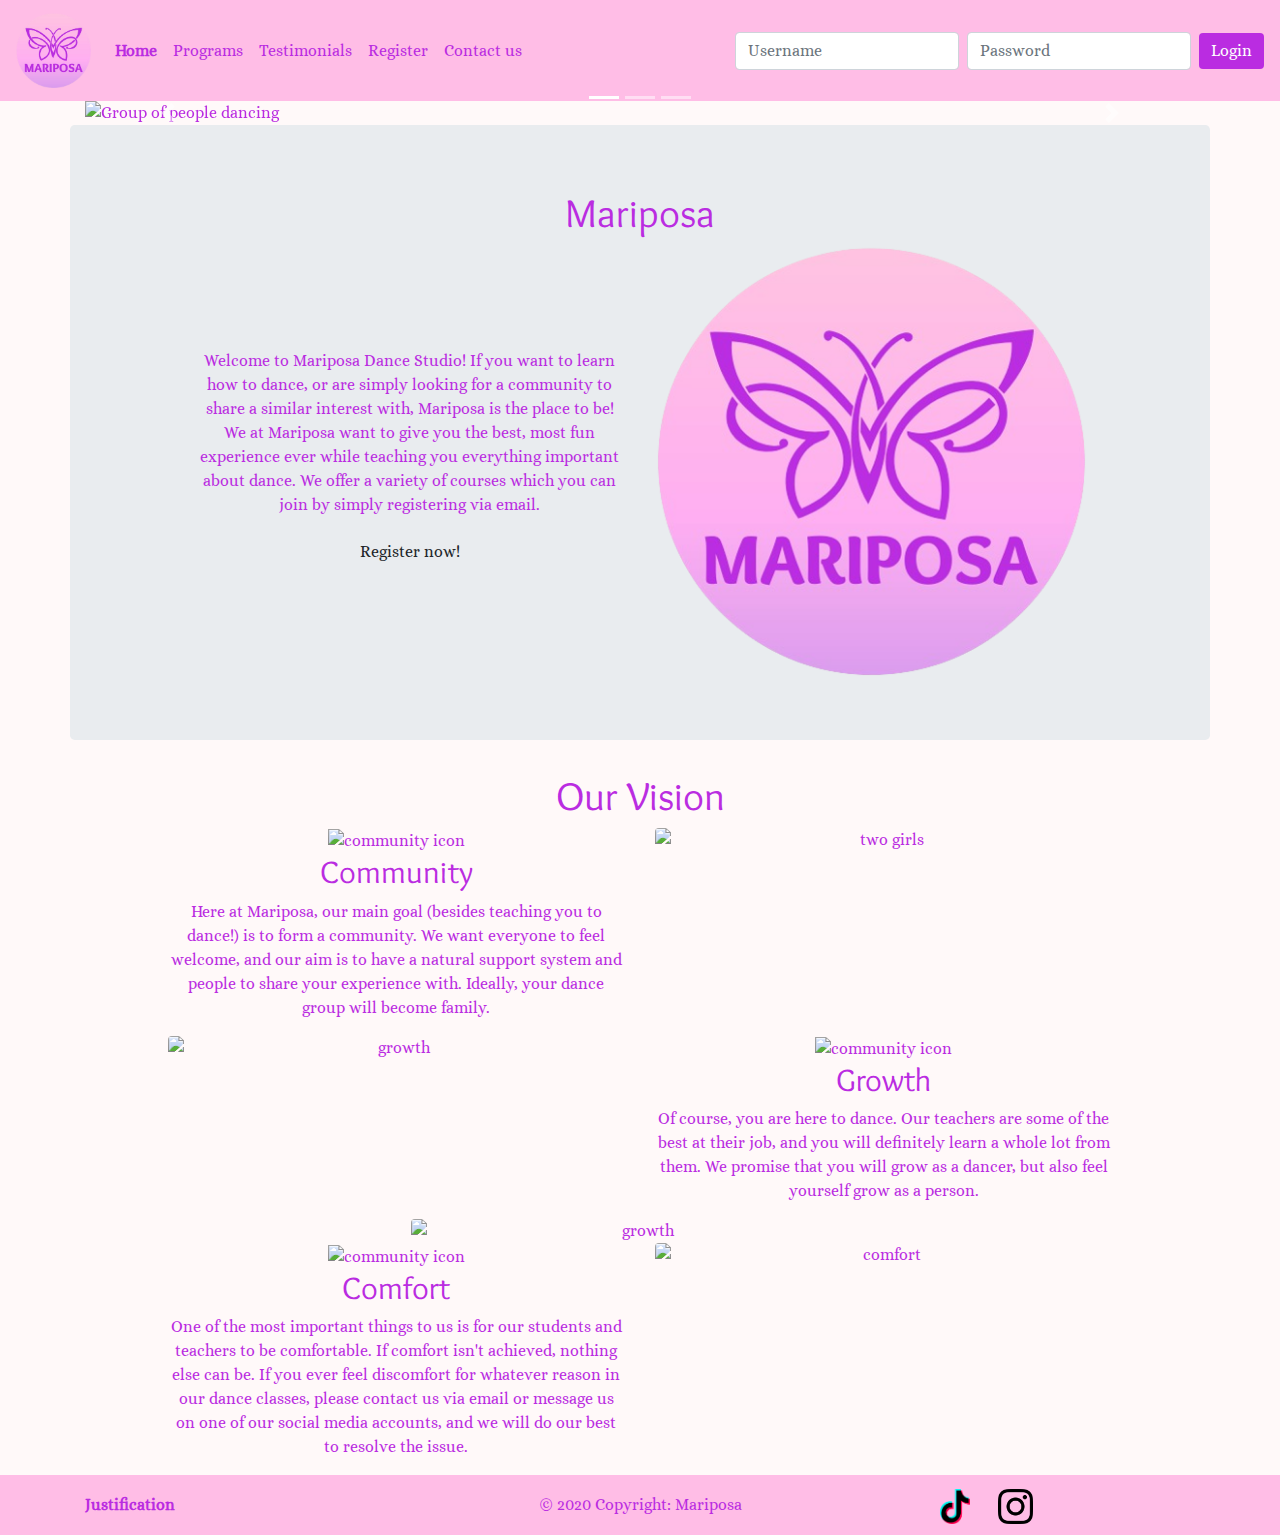
==== index.html @ 4c8e256d "Update index.html" ====
<!DOCTYPE html>
<html lang="en">

<head>
    <!-- Required meta tags -->
    <meta charset="utf-8" />
    <meta name="viewport" content="width=device-width, initial-scale=1, shrink-to-fit=no" />

    <!-- CSS -->
    <link rel="stylesheet" href="./css/bootstrap.min.css" type="text/css" />
    <link rel="stylesheet" href="./css/styles.css" type="text/css" />
    <link rel="preconnect" href="https://fonts.gstatic.com">
    <link href="https://fonts.googleapis.com/css2?family=Alice&family=Overlock:wght@900&display=swap" rel="stylesheet">

    <title>Mariposa official website</title>
</head>

<body>
    <header>
        <nav class="navbar navbar-expand-lg navbar-light bg-light">
            <a class="navbar-brand" href="#"><img class="img-fluid" id="navbar_logo" src="./images/logo.png"></a>
            <button class="navbar-toggler" type="button" data-toggle="collapse" data-target="#navbarSupportedContent"
                aria-controls="navbarSupportedContent" aria-expanded="false" aria-label="Toggle navigation">
                <span class="navbar-toggler-icon"></span>
            </button>

            <div class="collapse navbar-collapse" id="navbarSupportedContent">
                <ul class="navbar-nav mr-auto">
                    <li class="nav-item active">
                        <a class="nav-link navbar-text" href="./index.html">Home <span class="sr-only">(current)</span></a>
                    </li>
                    <li class="nav-item">
                        <a class="nav-link navbar-text" href="./programs.html">Programs</a>
                    </li>
                    <li class="nav-item">
                        <a class="nav-link navbar-text" href="./testimonials.html">Testimonials</a>
                    </li>
                    <li class="nav-item">
                        <a class="nav-link navbar-text" href="./register.html">Register</a>
                    </li>
					<li class="nav-item">
						<a class="nav-link navbar-text" href="contact.html">Contact us</a>
					</li>
                </ul>
                <form class="form-inline my-2 my-lg-0">
                    <input class="form-control mr-sm-2" type="search" placeholder="Username" aria-label="Search">
                    <input class="form-control mr-sm-2" type="search" placeholder="Password" aria-label="Search">
                    <button class="btn btn-success my-2 my-sm-0">Login</button>
                </form>
            </div>
        </nav>
    </header>

    <!-- PUT PAGE CONTENT HERE -->
 <section id="content" class="container">
        <div class="row">
            <div class="col-lg-12 col xl-12">
                <div id="carouselExampleCaptions" class="carousel slide" data-ride="carousel">
                    <ol class="carousel-indicators">
                      <li data-target="#carouselExampleCaptions" data-slide-to="0" class="active"></li>
                      <li data-target="#carouselExampleCaptions" data-slide-to="1"></li>
                      <li data-target="#carouselExampleCaptions" data-slide-to="2"></li>
                    </ol>
                    <div class="carousel-inner">
                      <div class="carousel-item active">
                        <img src="images/Ballet 3.jpg" class="d-block w-100" alt="Group of people dancing">
                        <div class="carousel-caption d-md-block">
                          <h5>Mariposa's Missions</h5>
                          <p>We can take everybody on a dancing journey because we know that there is no man who cant dance</p>
                        </div>
                      </div>
                      <div class="carousel-item">
                        <img src="images/Ballet 4.png" class="d-block w-100" alt="2 people dancing">
                        <div class="carousel-caption d-none d-md-block">
                          <h5>Mariposa's Missions</h5>
                          <p>We are builiding the right community which brings positive emotions and uplifts the vibe </p>
                        </div>
                      </div>
                      <div class="carousel-item">
                        <img src="images/Ballet 2.jpg" class="d-block w-100" alt="Group of people dancing">
                        <div class="carousel-caption d-none d-md-block">
                          <h5>Mariposa's Missions</h5>
                          <p>Which helps everyone to push the limits</p>
                        </div>
                      </div>
                      <div class="carousel-item">
                        <img src="images/Ballet 5.jpg" class="d-block w-100" alt="Ballet dancer">
                        <div class="carousel-caption d-none d-md-block">
                          <h5>Mariposa's Missions</h5>
                          <p> And achieve amazing learning outcomes </p>
                      </div>
                    </div>
                    <a class="carousel-control-prev" href="#carouselExampleCaptions" role="button" data-slide="prev">
                      <span class="carousel-control-prev-icon" aria-hidden="true"></span>
                      <span class="sr-only">Previous</span>
                    </a>
                    <a class="carousel-control-next" href="#carouselExampleCaptions" role="button" data-slide="next">
                      <span class="carousel-control-next-icon" aria-hidden="true"></span>
                      <span class="sr-only">Next</span>
                    </a>
                  </div>
            </div>
        </div>
        <div class="container jumbotron brand-intro">
            <div class="row text-center align-middle">
              <div class="col-12 col-sm-12 col-md-12 col-lg-12 col-xl-12 col-xxl-12 margin-bottom-50">
                <h1 class="title-text">Mariposa</h1>
              </div>
              <div class="col-sm-0 col-lg-1"></div>
              <div
                class="col-12 col-sm-12 col-md-12 col-lg-5 col-xl-5 col-xxl-5 justify-content-around align-self-center"
              >
                <p>
                 Welcome to Mariposa Dance Studio! If you want to learn how to dance, or are simply looking for a community to share a similar interest with, Mariposa is the place to be!
                 We at Mariposa want to give you the best, most fun experience ever while teaching you everything important about dance. We offer a variety of courses which you can join by
                 simply registering via email.
                </p>
                <a href="./register.html"class="btn btn-register rounded margin-bottom-50"
                  >Register now!</a
                >
              </div>
              <div class="col-12 col-sm-12 col-md-12 col-lg-5 col-xl-5 col-xxl-5">
                <img
                  src="images/logo.png"
                  class="img-fluid rounded mx-auto d-block logo"
                  alt="mariposa logo, purple butterfly over pink circle"
                />
                <div class="col-sm-0 col-lg-1"></div>
              </div>
            </div>
          </div>

          <div class="container">
            <div class="row text-center align-middle">
                <div class="col-12 col-sm-12 col-md-12 col-lg-12 col-xl-12 col-xxl-12 margin-bottom-50">
                    <h1 class="title-text">Our Vision</h1>
                </div>
                <div class="row align-middle margin-bottom-50 justify-content-center">
                    <div class="col-lg-5 align-self-center">
                        <img src="images/social-care.png" class alt="community icon">
                        <h2>Community</h2>
                        <p>
                            Here at Mariposa, our main goal (besides teaching you to dance!) is to form a community.
                            We want everyone to feel welcome, and our aim is to have a natural support system and people
                            to share your experience with. Ideally, your dance group will become family.
                        </p>
                    </div>
                    <div class="col-lg-5">
                        <img src="images/community.jpeg" class="img-fluid rounded mx-auto d-block" alt="two girls" />
                    </div>
                </div>
                <div class="row justify-content-center align-middle margin-bottom-50">
                    <div class="col-lg-5 spiral-big">
                        <img src="images/growth.jpeg" class="img-fluid rounded mx-auto d-block" alt="growth" />
                    </div>
                    <div class="col-lg-5  align-self-center">
                        <img src="images/growth.png" class alt="community icon">
                        <h2>Growth</h2>
                        <p>
                            Of course, you are here to dance. Our teachers are some of the best at their job, and you
                            will definitely learn a whole lot from them. We promise that you will grow as a
                            dancer, but also feel yourself grow as a person.
                        </p>
                    </div>
                    <div class="col-lg-5 spiral-small">
                        <img src="images/growth.jpeg" class="img-fluid rounded mx-auto d-block" alt="growth" />
                    </div>
                </div>
                <div class="row align-middle justify-content-center margin-bottom-50">
                    <div class="col-lg-5 align-self-center">
                        <img src="images/love.png" class alt="community icon">
                        <h2>Comfort</h2>
                        <p>
                            One of the most important things to us is for our students and teachers to be comfortable.
                            If comfort isn't achieved, nothing else can be. If you ever feel discomfort
                            for whatever reason in our dance classes, please contact us via email or message us on one
                            of our social media accounts, and we will do our best to resolve the issue.
                        </p>
                    </div>
                    <div class="col-lg-5">
                        <img src="images/comfort.jpg" class="img-fluid rounded mx-auto d-block" alt="comfort" />
                    </div>
                </div>
            </div>
        </div>
    </section>
    <!-- END OF PAGE CONTENT -->

    <footer class="footer font-small">
        <div class="container text-center text-md-left">
            <div class="row">
                <div class="col-md-3">
                    <a class="footer-link" href="./justification.html"><b>Justification</b></a>
                </div>
                <div class="footer-copyright text-center col-md-6">
                    <a class="footer-link" href="./index.html">© 2020 Copyright: Mariposa</a>
                </div>
                <div class="col-md-3">
                    <a href="https://www.tiktok.com"><img class="footer-logo mr-sm-4" src="./images/tiktok_logo.png"></a>
                    <a href="https://www.instagram.com/mariposadancestudio/"><img class="footer-logo" src="./images/instagram_logo.png"></a>
                </div>
            </div>
        </div>
    </footer>
    <script src="js/jquery-3.6.0.slim.min.js"></script>
    <script src="js/bootstrap.bundle.min.js"></script>
</body>
</html>
---- css/styles.css ----
/* Colors
Dark purple: #BA2CE1
Light purple: #DA6DE7
Light pink: #FFBDE6 
Soft pink: #FFF9F9
*/

#navbar_logo {
  max-height: 75px;
}

.footer-logo {
  max-height: 35px;
}

.navbar {
  width: 100%;
}

html {
  position: relative;
  min-height: 100%;
}

body {
  margin-bottom: 60px;
}

table thead tr th {
  background-color: #BA2CE1!important;
  color: white!important;
}

table th {
  background-color: #DA6DE7!important;
}

table td {
  background-color: #FFBDE6!important;
  color: #BA2CE1!important;
}

.footer {
  position: absolute;
  bottom: 0;
  width: 100%;
  height: 60px;
  line-height: 60px;
  background-color: #FFBDE6 !important;
}

.active a {
  font-weight: bold !important;
}

.navbar-text, .footer-link {
  color: #BA2CE1 !important;
}

.center-text {
  text-align: center;
}

body {
  color: #BA2CE1;
  font-family: 'Alice';
  background-color: #FFF9F9;
}

.bg-light {
  background-color: #FFBDE6 !important;
}

h1, h2, h3 {
  color: #BA2CE1;
  font-family: 'Overlock';
}

#register-logo {
  height: 250px;
}

.form-control {
  max-width: 550px;
  margin-left: auto;
  margin-right: auto;
}

.top-padding {
  padding-top: 20px;
}

.big-top-padding {
  padding-top: 150px;
}

.btn-success {
  background-color: #BA2CE1!important;
  border: 0;
}

.btn-success:hover {
  background-color: #DA6DE7!important;
  border: 0;
}

.side-panel {
  padding: 75px 160px;
  width: 20%;
}

.main-panel {
  width: 60%;
}

.register-wrapper-container {
  padding-top: 75px;
  padding-bottom: 35px;
}

@media (max-width: 1199px) {
  .side-panel {
    display: none;
  }
  .main-panel {
    width: 100%;
  }
  .register-wrapper-container {
    padding-top: 20px;
  }
}

.register-wrapper {
  background-color: #FFBDE6!important;
  max-width: 900px;
  margin-left: auto;
  margin-right: auto;
}
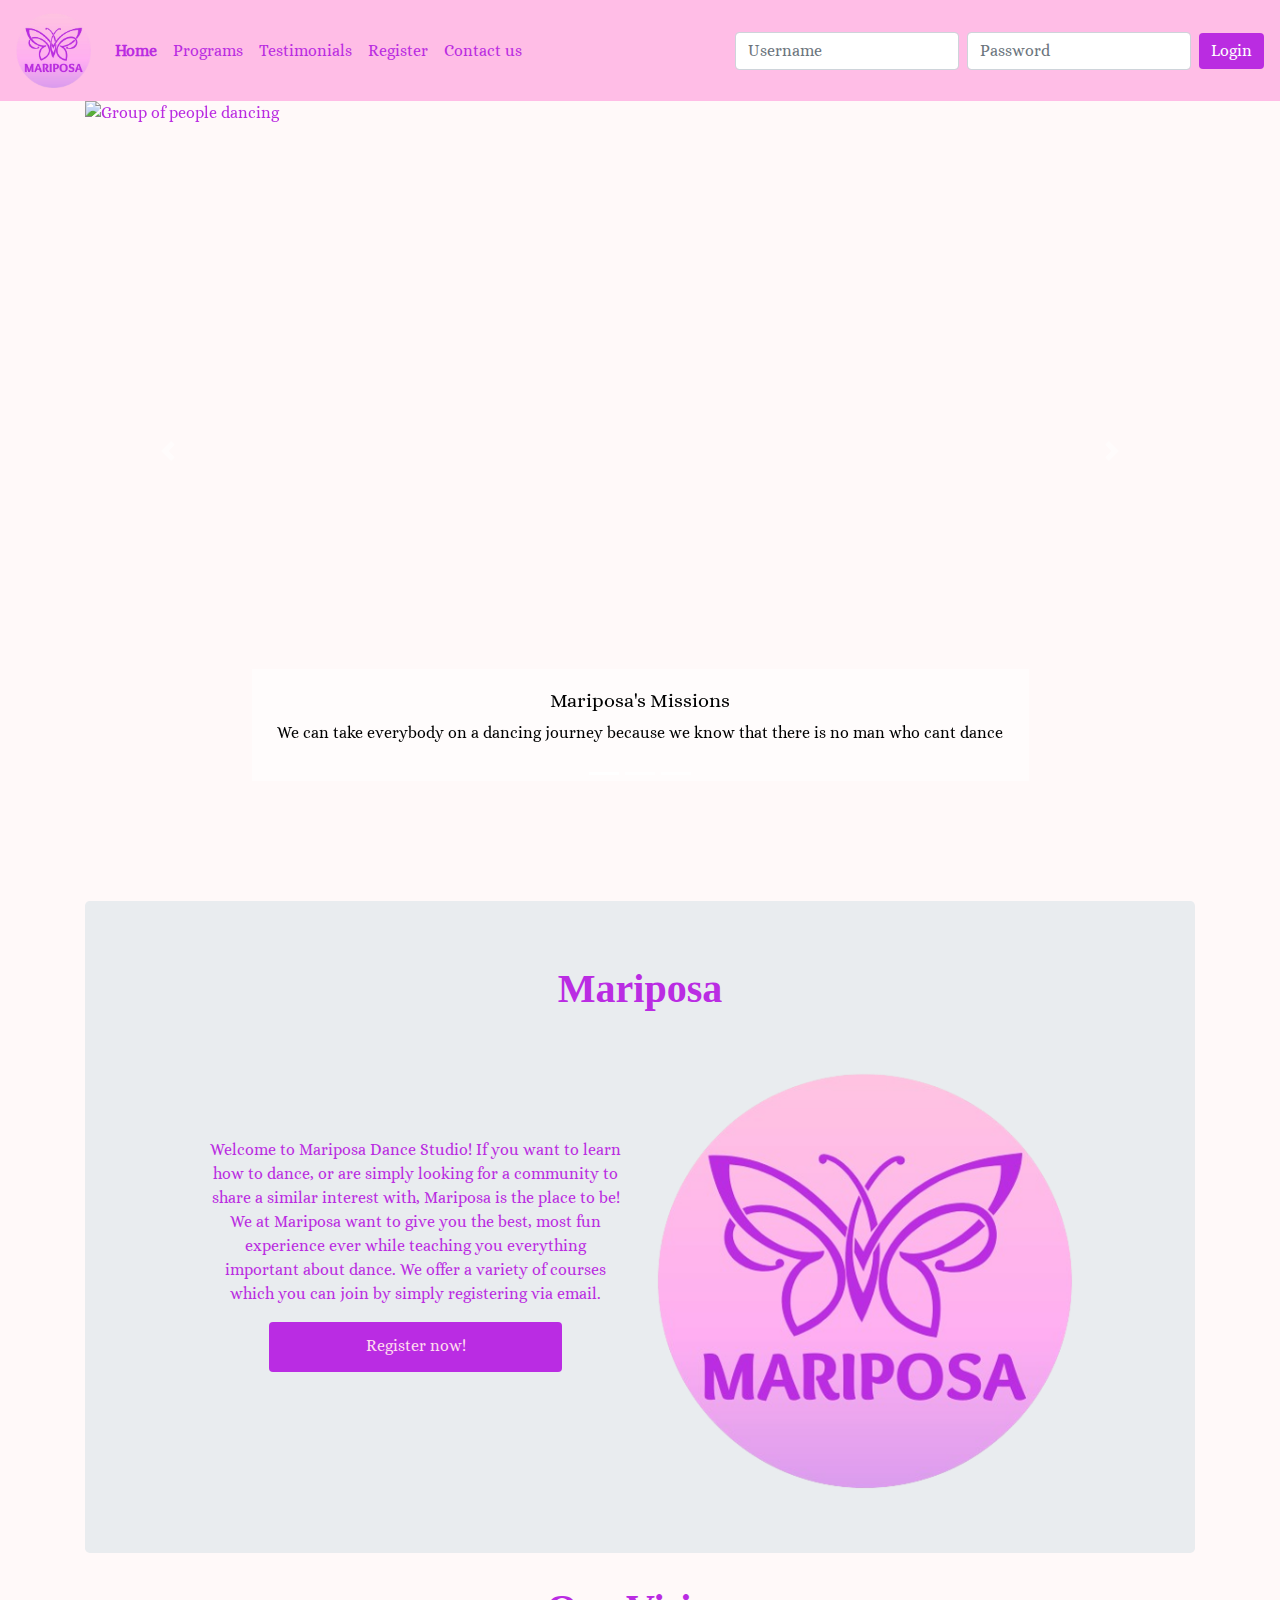
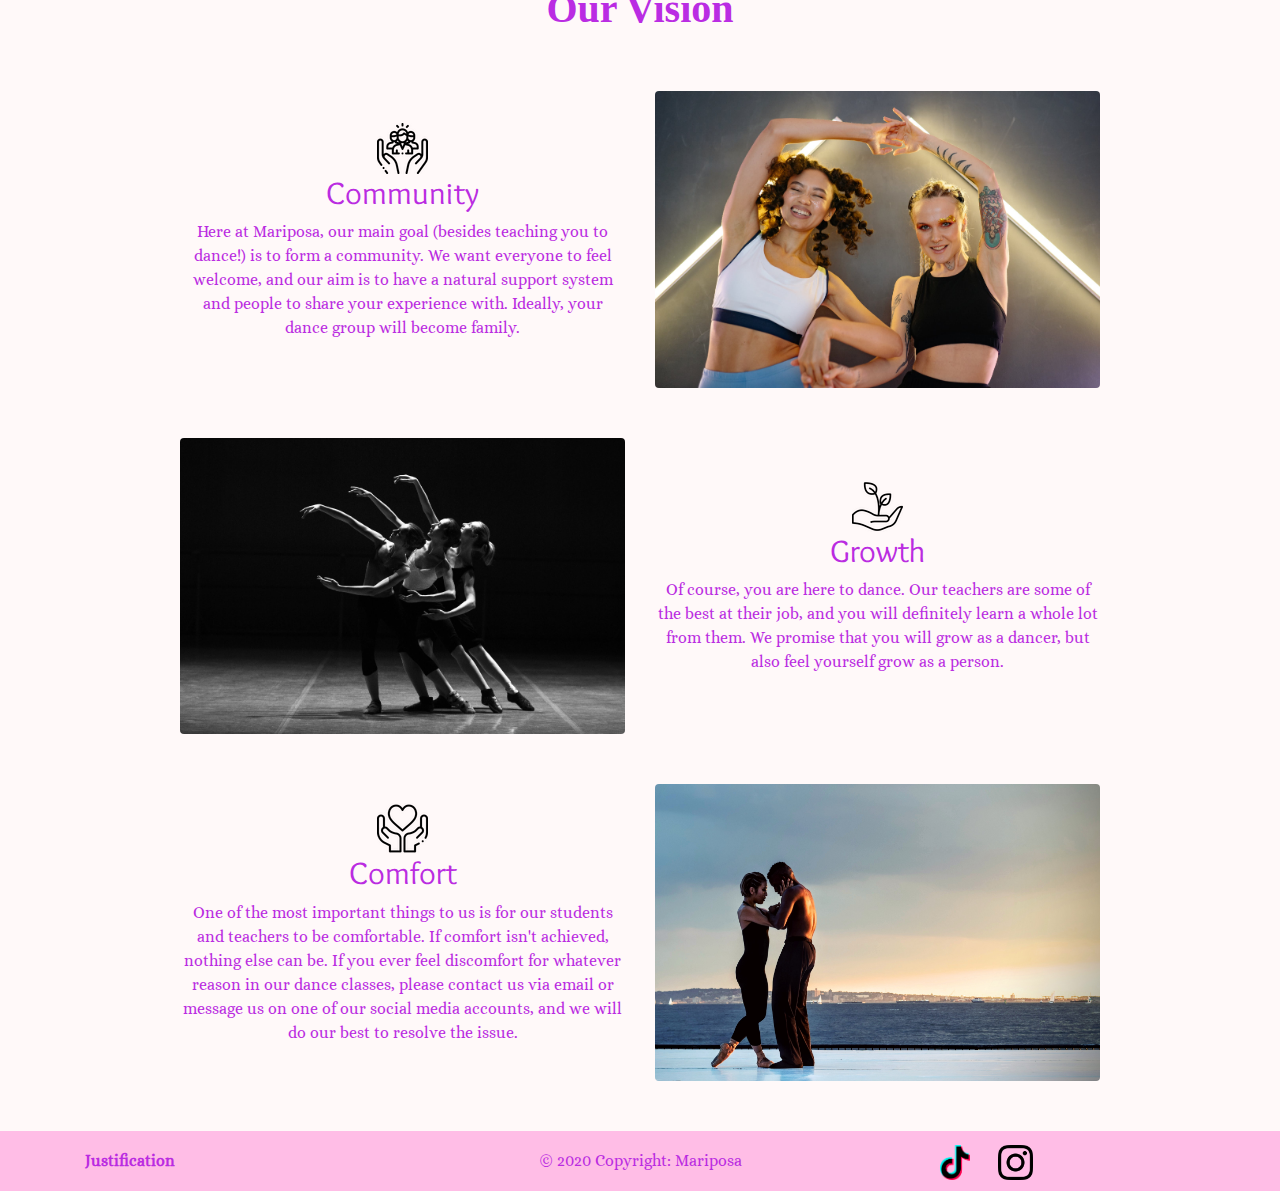
==== commit f8d7aa0c: "Fix a problem with the lower resolution" ====
--- a/index.html
+++ b/index.html
@@ -52,85 +52,77 @@
     </header>
 
     <!-- PUT PAGE CONTENT HERE -->
- <section id="content" class="container">
+    <section id="content" class="container">
         <div class="row">
             <div class="col-lg-12 col xl-12">
                 <div id="carouselExampleCaptions" class="carousel slide" data-ride="carousel">
                     <ol class="carousel-indicators">
-                      <li data-target="#carouselExampleCaptions" data-slide-to="0" class="active"></li>
-                      <li data-target="#carouselExampleCaptions" data-slide-to="1"></li>
-                      <li data-target="#carouselExampleCaptions" data-slide-to="2"></li>
+                        <li data-target="#carouselExampleCaptions" data-slide-to="0" class="active"></li>
+                        <li data-target="#carouselExampleCaptions" data-slide-to="1"></li>
+                        <li data-target="#carouselExampleCaptions" data-slide-to="2"></li>
                     </ol>
                     <div class="carousel-inner">
-                      <div class="carousel-item active">
-                        <img src="images/Ballet 3.jpg" class="d-block w-100" alt="Group of people dancing">
-                        <div class="carousel-caption d-md-block">
-                          <h5>Mariposa's Missions</h5>
-                          <p>We can take everybody on a dancing journey because we know that there is no man who cant dance</p>
+                        <div class="carousel-item active">
+                            <img src="images/Mission1.jpg" class="d-block w-100" alt="Group of people dancing">
+                            <div class="carousel-caption d-md-block">
+                                <h5>Mariposa's Missions</h5>
+                                <p>We can take everybody on a dancing journey because we know that there is no man who
+                                    cant dance</p>
+                            </div>
                         </div>
-                      </div>
-                      <div class="carousel-item">
-                        <img src="images/Ballet 4.png" class="d-block w-100" alt="2 people dancing">
-                        <div class="carousel-caption d-none d-md-block">
-                          <h5>Mariposa's Missions</h5>
-                          <p>We are builiding the right community which brings positive emotions and uplifts the vibe </p>
+                        <div class="carousel-item">
+                            <img src="images/Mission3.jpg" class="d-block w-100" alt="2 people dancing">
+                            <div class="carousel-caption d-none d-md-block">
+                                <h5>Mariposa's Missions</h5>
+                                <p>We are builiding the right community which brings positive emotions and uplifts the
+                                    vibe </p>
+                            </div>
                         </div>
-                      </div>
-                      <div class="carousel-item">
-                        <img src="images/Ballet 2.jpg" class="d-block w-100" alt="Group of people dancing">
-                        <div class="carousel-caption d-none d-md-block">
-                          <h5>Mariposa's Missions</h5>
-                          <p>Which helps everyone to push the limits</p>
+                        <div class="carousel-item">
+                            <img src="images/Mission2.jpg" class="d-block w-100" alt="Group of people dancing">
+                            <div class="carousel-caption d-none d-md-block">
+                                <h5>Mariposa's Missions</h5>
+                                <p>Which helps everyone to achieve amazing learning outcomes </p>
+                            </div>
                         </div>
-                      </div>
-                      <div class="carousel-item">
-                        <img src="images/Ballet 5.jpg" class="d-block w-100" alt="Ballet dancer">
-                        <div class="carousel-caption d-none d-md-block">
-                          <h5>Mariposa's Missions</h5>
-                          <p> And achieve amazing learning outcomes </p>
-                      </div>
                     </div>
                     <a class="carousel-control-prev" href="#carouselExampleCaptions" role="button" data-slide="prev">
-                      <span class="carousel-control-prev-icon" aria-hidden="true"></span>
-                      <span class="sr-only">Previous</span>
+                        <span class="carousel-control-prev-icon" aria-hidden="true"></span>
+                        <span class="sr-only">Previous</span>
                     </a>
                     <a class="carousel-control-next" href="#carouselExampleCaptions" role="button" data-slide="next">
-                      <span class="carousel-control-next-icon" aria-hidden="true"></span>
-                      <span class="sr-only">Next</span>
+                        <span class="carousel-control-next-icon" aria-hidden="true"></span>
+                        <span class="sr-only">Next</span>
                     </a>
-                  </div>
+                </div>
             </div>
         </div>
         <div class="container jumbotron brand-intro">
             <div class="row text-center align-middle">
-              <div class="col-12 col-sm-12 col-md-12 col-lg-12 col-xl-12 col-xxl-12 margin-bottom-50">
-                <h1 class="title-text">Mariposa</h1>
-              </div>
-              <div class="col-sm-0 col-lg-1"></div>
-              <div
-                class="col-12 col-sm-12 col-md-12 col-lg-5 col-xl-5 col-xxl-5 justify-content-around align-self-center"
-              >
-                <p>
-                 Welcome to Mariposa Dance Studio! If you want to learn how to dance, or are simply looking for a community to share a similar interest with, Mariposa is the place to be!
-                 We at Mariposa want to give you the best, most fun experience ever while teaching you everything important about dance. We offer a variety of courses which you can join by
-                 simply registering via email.
-                </p>
-                <a href="./register.html"class="btn btn-register rounded margin-bottom-50"
-                  >Register now!</a
-                >
-              </div>
-              <div class="col-12 col-sm-12 col-md-12 col-lg-5 col-xl-5 col-xxl-5">
-                <img
-                  src="images/logo.png"
-                  class="img-fluid rounded mx-auto d-block logo"
-                  alt="mariposa logo, purple butterfly over pink circle"
-                />
+                <div class="col-12 col-sm-12 col-md-12 col-lg-12 col-xl-12 col-xxl-12 margin-bottom-50">
+                    <h1 class="title-text">Mariposa</h1>
+                </div>
                 <div class="col-sm-0 col-lg-1"></div>
-              </div>
-            </div>
-          </div>
-
-          <div class="container">
+                <div
+                    class="col-12 col-sm-12 col-md-12 col-lg-5 col-xl-5 col-xxl-5 justify-content-around align-self-center">
+                    <p>
+                        Welcome to Mariposa Dance Studio! If you want to learn how to dance, or are simply looking for a
+                        community to share a similar interest with, Mariposa is the place to be!
+                        We at Mariposa want to give you the best, most fun experience ever while teaching you everything
+                        important about dance. We offer a variety of courses which you can join by
+                        simply registering via email.
+                    </p>
+                    <a href="./register.html" class="btn btn-register rounded margin-bottom-50">Register now!</a>
+                </div>
+                <div class="col-12 col-sm-12 col-md-12 col-lg-5 col-xl-5 col-xxl-5">
+                    <img src="images/logo.png" class="img-fluid rounded mx-auto d-block logo"
+                        alt="mariposa logo, purple butterfly over pink circle" />
+                    <div class="col-sm-0 col-lg-1"></div>
+                </div>
+            </div>
+        </div>
+
+        <div class="container">
             <div class="row text-center align-middle">
                 <div class="col-12 col-sm-12 col-md-12 col-lg-12 col-xl-12 col-xxl-12 margin-bottom-50">
                     <h1 class="title-text">Our Vision</h1>
--- a/css/styles.css
+++ b/css/styles.css
@@ -137,3 +137,65 @@
   margin-right: auto;
 }
 
+.carousel-inner img {
+
+  height: 700px ;  
+  object-fit: cover; 
+  object-position: 50% 0; 
+
+}
+.carousel-caption {
+  background-color:rgba(255,255,255,0.5);
+  color:black;
+  
+}
+.carousel {
+  margin-bottom: 100px;
+}
+.btn-register {
+  background-color: #ba2ce3;
+  color: #ffdbef;
+  border: none;
+  width: 70%;
+  height: 50px;
+  line-height: 35px;
+}
+.btn-register:hover {
+  background-color: #ffc0e3;
+  color: #ba2ce3;
+  font-weight: bold;
+  border-radius: 1px;
+  border-color: #ba2ce3;
+  border-style: solid;
+  width: 70%;
+  height: 50px;
+  line-height: 30px;
+}
+.btn-register:active {
+  background-color: #d390b4;
+}
+.title-text {
+	font-family: 'Open Sans';
+	font-weight: bold;
+  color: #ba2ce3;
+}
+.margin-bottom-50 {
+  margin-bottom: 50px;
+}
+
+@media (min-width: 992px) {
+  .spiral-big {
+      display: inherit;
+  }
+  .spiral-small {
+      display: none;
+  }
+}
+@media (max-width: 992px) {
+  .spiral-big {
+      display: none;
+  }
+  .spiral-small {
+      display: inherit;
+  }
+}
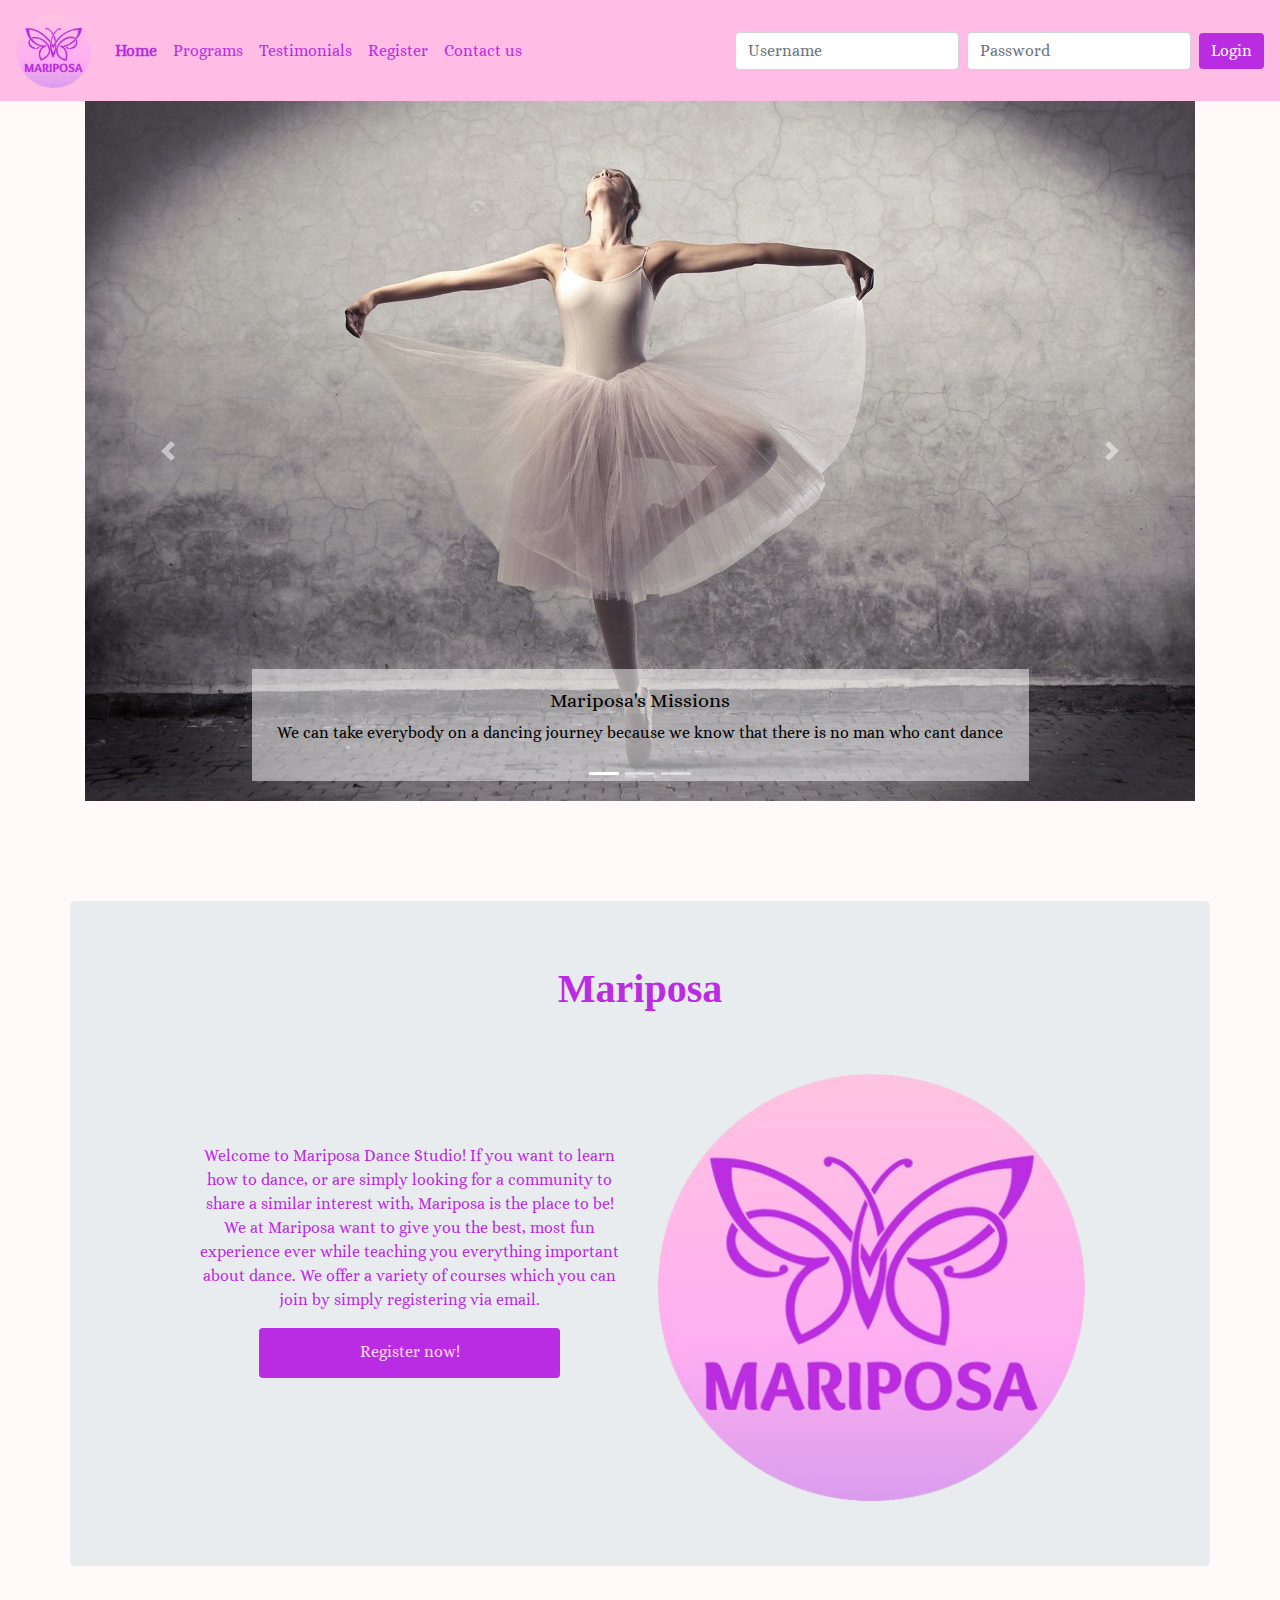
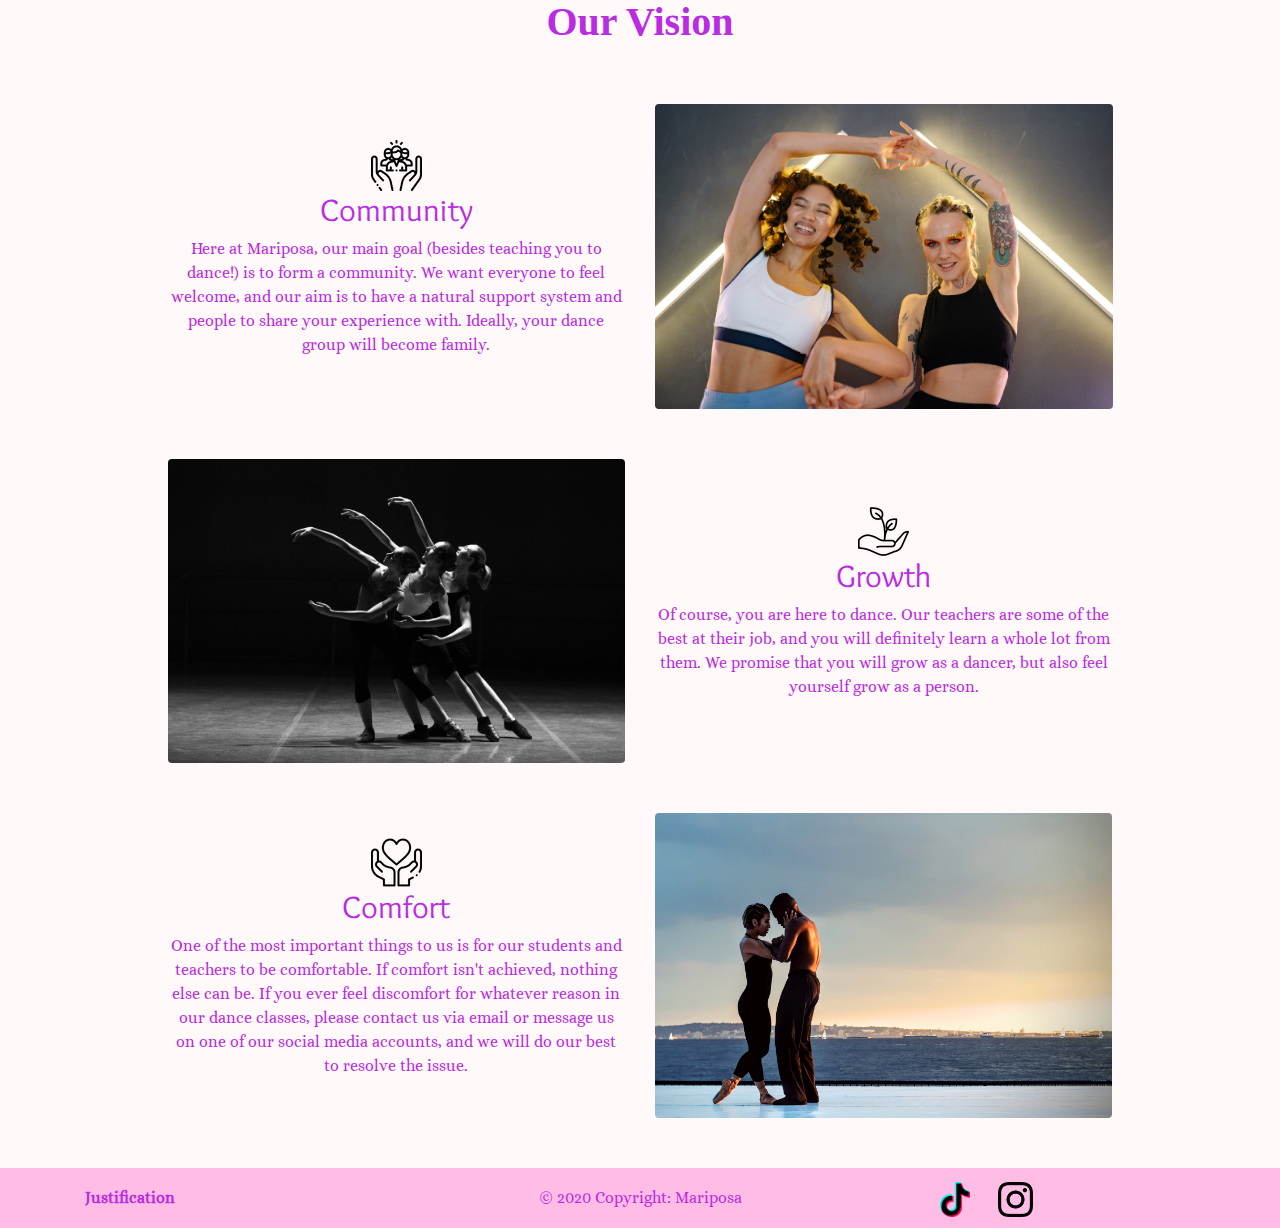
==== commit 569d9adb: "Fixed carousel" ====
--- a/index.html
+++ b/index.html
@@ -52,49 +52,53 @@
     </header>
 
     <!-- PUT PAGE CONTENT HERE -->
-    <section id="content" class="container">
+ <section id="content" class="container">
         <div class="row">
             <div class="col-lg-12 col xl-12">
                 <div id="carouselExampleCaptions" class="carousel slide" data-ride="carousel">
                     <ol class="carousel-indicators">
-                        <li data-target="#carouselExampleCaptions" data-slide-to="0" class="active"></li>
-                        <li data-target="#carouselExampleCaptions" data-slide-to="1"></li>
-                        <li data-target="#carouselExampleCaptions" data-slide-to="2"></li>
+                      <li data-target="#carouselExampleCaptions" data-slide-to="0" class="active"></li>
+                      <li data-target="#carouselExampleCaptions" data-slide-to="1"></li>
+                      <li data-target="#carouselExampleCaptions" data-slide-to="2"></li>
                     </ol>
                     <div class="carousel-inner">
-                        <div class="carousel-item active">
-                            <img src="images/Mission1.jpg" class="d-block w-100" alt="Group of people dancing">
-                            <div class="carousel-caption d-md-block">
-                                <h5>Mariposa's Missions</h5>
-                                <p>We can take everybody on a dancing journey because we know that there is no man who
-                                    cant dance</p>
-                            </div>
+                      <div class="carousel-item active">
+                        <img src="images/Ballet 3.jpg" class="d-block w-100" alt="Group of people dancing">
+                        <div class="carousel-caption d-md-block">
+                          <h5>Mariposa's Missions</h5>
+                          <p>We can take everybody on a dancing journey because we know that there is no man who cant dance</p>
                         </div>
-                        <div class="carousel-item">
-                            <img src="images/Mission3.jpg" class="d-block w-100" alt="2 people dancing">
-                            <div class="carousel-caption d-none d-md-block">
-                                <h5>Mariposa's Missions</h5>
-                                <p>We are builiding the right community which brings positive emotions and uplifts the
-                                    vibe </p>
-                            </div>
+                      </div>
+                      <div class="carousel-item">
+                        <img src="images/Ballet 4.png" class="d-block w-100" alt="2 people dancing">
+                        <div class="carousel-caption d-none d-md-block">
+                          <h5>Mariposa's Missions</h5>
+                          <p>We are builiding the right community which brings positive emotions and uplifts the vibe </p>
                         </div>
-                        <div class="carousel-item">
-                            <img src="images/Mission2.jpg" class="d-block w-100" alt="Group of people dancing">
-                            <div class="carousel-caption d-none d-md-block">
-                                <h5>Mariposa's Missions</h5>
-                                <p>Which helps everyone to achieve amazing learning outcomes </p>
-                            </div>
+                      </div>
+                      <div class="carousel-item">
+                        <img src="images/Ballet 2.jpg" class="d-block w-100" alt="Group of people dancing">
+                        <div class="carousel-caption d-none d-md-block">
+                          <h5>Mariposa's Missions</h5>
+                          <p>Which helps everyone to push the limits</p>
                         </div>
+                      </div>
+                      <div class="carousel-item">
+                        <img src="images/Ballet 5.jpg" class="d-block w-100" alt="Ballet dancer">
+                        <div class="carousel-caption d-none d-md-block">
+                          <h5>Mariposa's Missions</h5>
+                          <p> And achieve amazing learning outcomes </p>
+                      </div>
                     </div>
                     <a class="carousel-control-prev" href="#carouselExampleCaptions" role="button" data-slide="prev">
-                        <span class="carousel-control-prev-icon" aria-hidden="true"></span>
-                        <span class="sr-only">Previous</span>
+                      <span class="carousel-control-prev-icon" aria-hidden="true"></span>
+                      <span class="sr-only">Previous</span>
                     </a>
                     <a class="carousel-control-next" href="#carouselExampleCaptions" role="button" data-slide="next">
-                        <span class="carousel-control-next-icon" aria-hidden="true"></span>
-                        <span class="sr-only">Next</span>
+                      <span class="carousel-control-next-icon" aria-hidden="true"></span>
+                      <span class="sr-only">Next</span>
                     </a>
-                </div>
+                  </div>
             </div>
         </div>
         <div class="container jumbotron brand-intro">
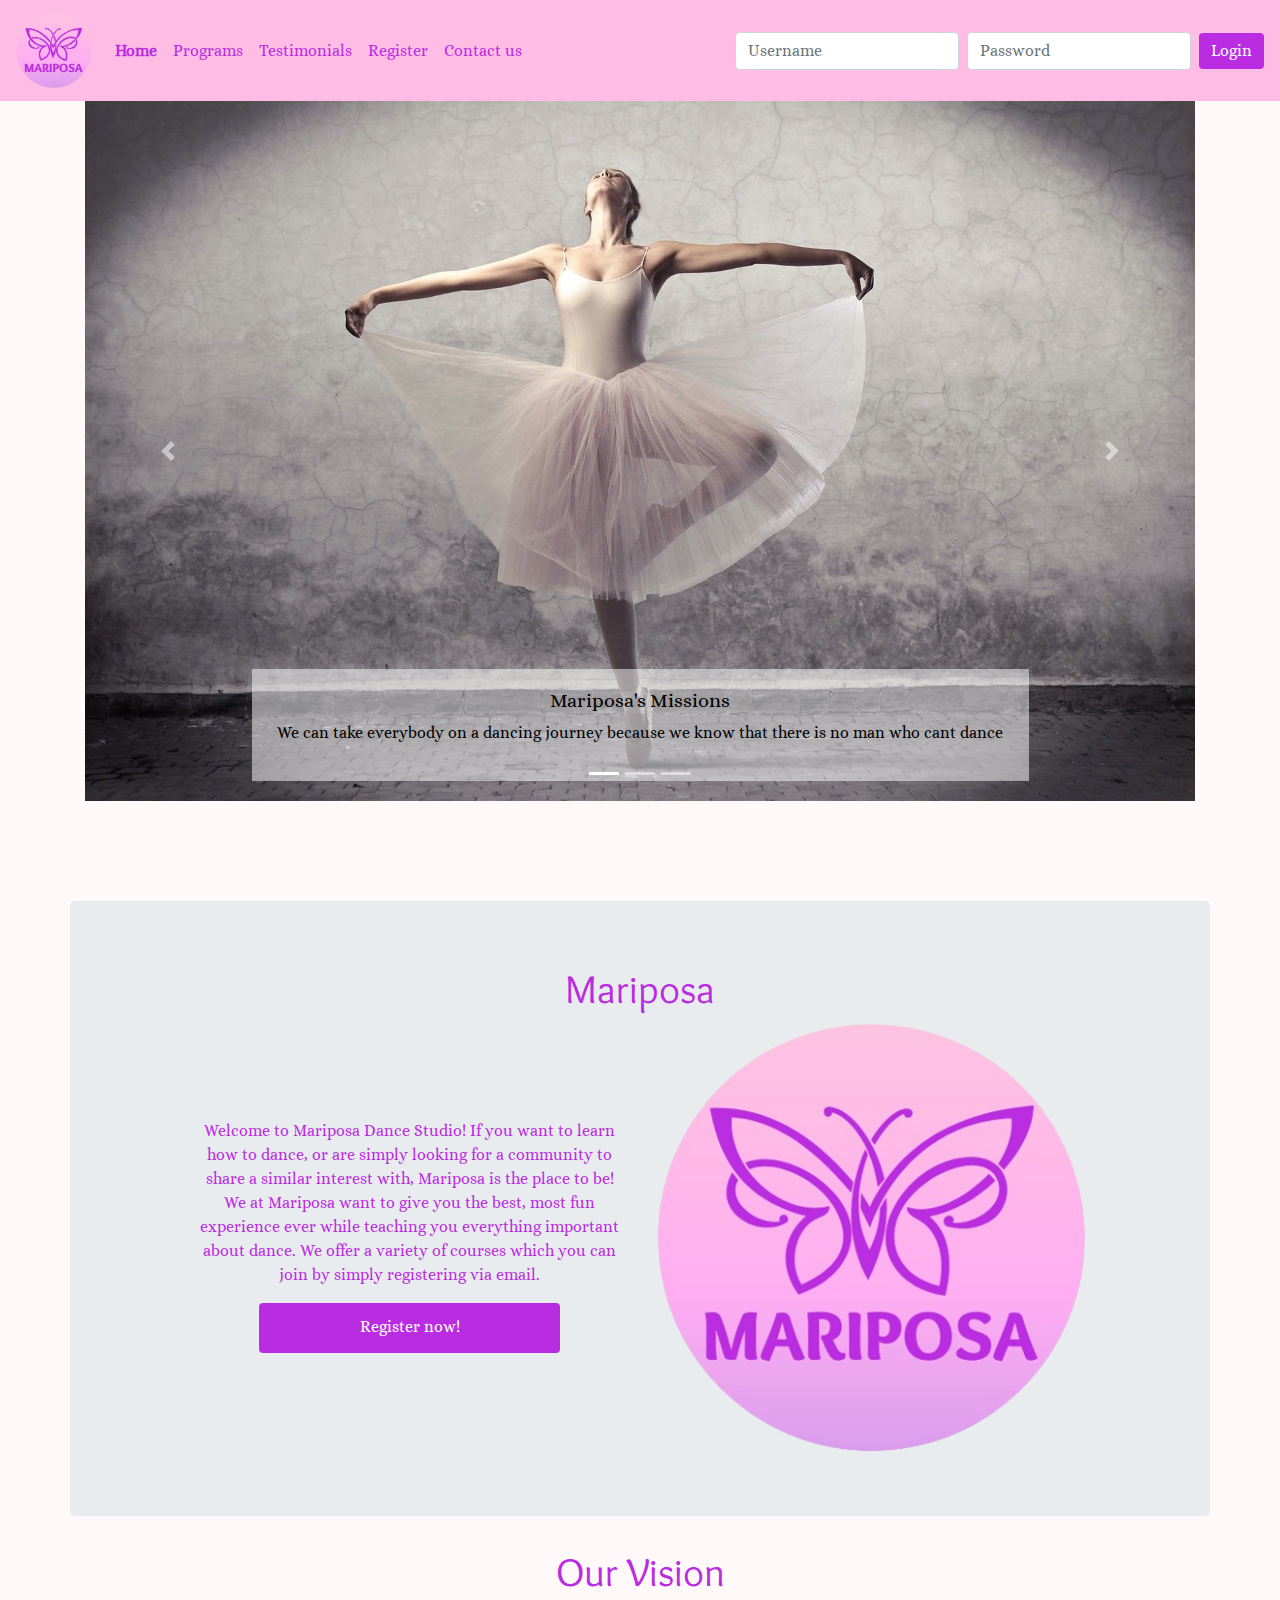
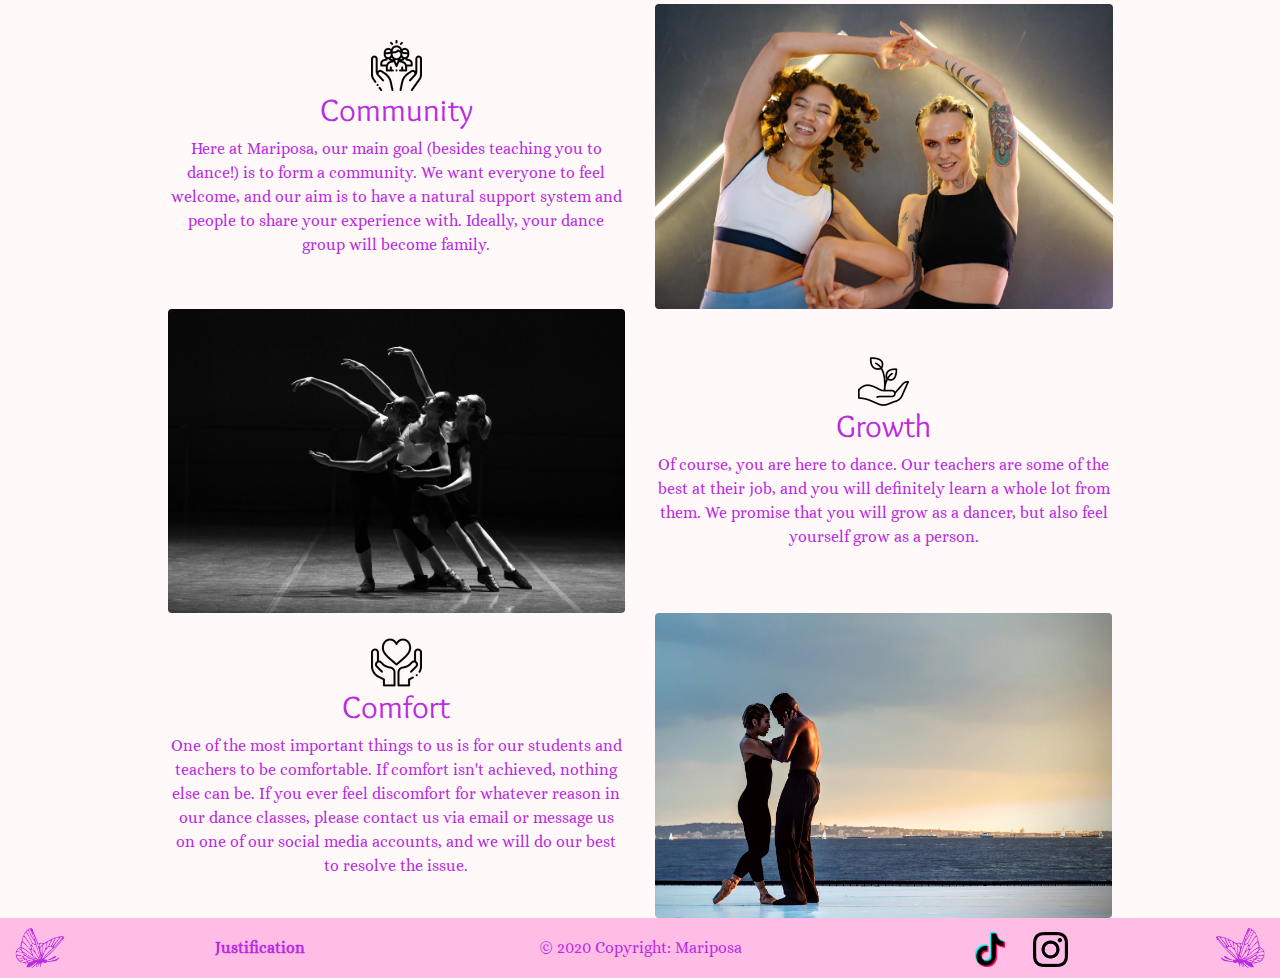
==== commit 3eb33a82: "CSS changes + added elements to pages" ====
--- a/index.html
+++ b/index.html
@@ -116,7 +116,7 @@
                         important about dance. We offer a variety of courses which you can join by
                         simply registering via email.
                     </p>
-                    <a href="./register.html" class="btn btn-register rounded margin-bottom-50">Register now!</a>
+                    <a href="./register.html" class="btn btn-success btn-register rounded margin-bottom-50">Register now!</a>
                 </div>
                 <div class="col-12 col-sm-12 col-md-12 col-lg-5 col-xl-5 col-xxl-5">
                     <img src="images/logo.png" class="img-fluid rounded mx-auto d-block logo"
@@ -183,17 +183,19 @@
     <!-- END OF PAGE CONTENT -->
 
     <footer class="footer font-small">
-        <div class="container text-center text-md-left">
+        <div class="container-fluid text-center text-md-left">
             <div class="row">
                 <div class="col-md-3">
-                    <a class="footer-link" href="./justification.html"><b>Justification</b></a>
+                    <img class="float-left footer-butterfly-logo image-flip " src="./images/butterfly2.png">
+                    <a class="footer-link float-right" href="./justification.html"><b>Justification</b></a>
                 </div>
                 <div class="footer-copyright text-center col-md-6">
                     <a class="footer-link" href="./index.html">© 2020 Copyright: Mariposa</a>
                 </div>
                 <div class="col-md-3">
-                    <a href="https://www.tiktok.com"><img class="footer-logo mr-sm-4" src="./images/tiktok_logo.png"></a>
+                    <a href="https://www.tiktok.com/@mariposadancestudio?lang=en"><img class="footer-logo mr-sm-4" src="./images/tiktok_logo.png"></a>
                     <a href="https://www.instagram.com/mariposadancestudio/"><img class="footer-logo" src="./images/instagram_logo.png"></a>
+                    <img class="float-right footer-butterfly-logo " src="./images/butterfly2.png">
                 </div>
             </div>
         </div>
--- a/css/styles.css
+++ b/css/styles.css
@@ -11,6 +11,16 @@
 
 .footer-logo {
   max-height: 35px;
+}
+
+.footer-butterfly-logo {
+  padding-top: 10px;
+  height: 50px;
+}
+
+.image-flip {
+    -webkit-transform: scaleX(-1);
+    transform: scaleX(-1);
 }
 
 .navbar {
@@ -94,6 +104,10 @@
   padding-top: 150px;
 }
 
+.bottom-padding-header {
+  padding-bottom: 20px;
+}
+
 .btn-success {
   background-color: #BA2CE1!important;
   border: 0;
@@ -153,34 +167,9 @@
   margin-bottom: 100px;
 }
 .btn-register {
-  background-color: #ba2ce3;
-  color: #ffdbef;
-  border: none;
   width: 70%;
   height: 50px;
   line-height: 35px;
-}
-.btn-register:hover {
-  background-color: #ffc0e3;
-  color: #ba2ce3;
-  font-weight: bold;
-  border-radius: 1px;
-  border-color: #ba2ce3;
-  border-style: solid;
-  width: 70%;
-  height: 50px;
-  line-height: 30px;
-}
-.btn-register:active {
-  background-color: #d390b4;
-}
-.title-text {
-	font-family: 'Open Sans';
-	font-weight: bold;
-  color: #ba2ce3;
-}
-.margin-bottom-50 {
-  margin-bottom: 50px;
 }
 
 @media (min-width: 992px) {
@@ -199,3 +188,11 @@
       display: inherit;
   }
 }
+
+#dropdown-registration {
+  text-align-last:center;
+}
+
+.butterfly-divider {
+  padding-bottom: 50px;
+}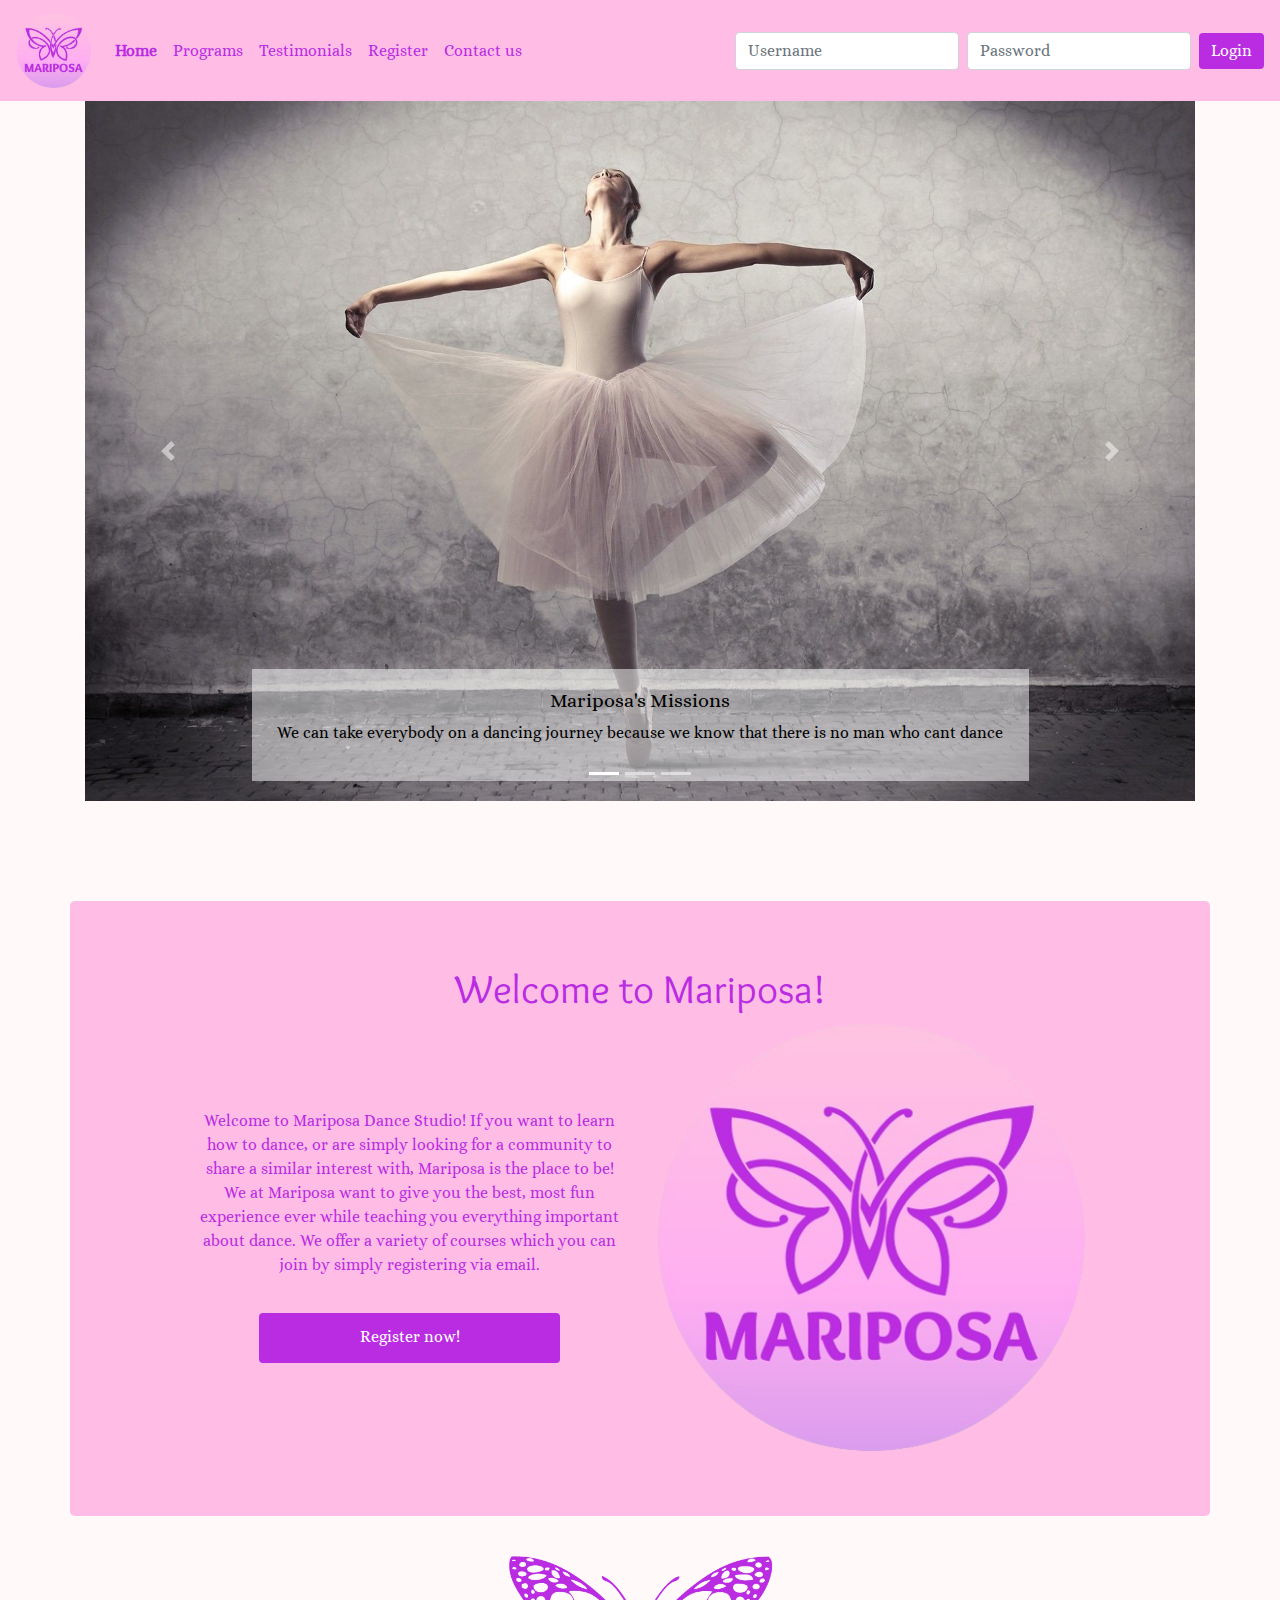
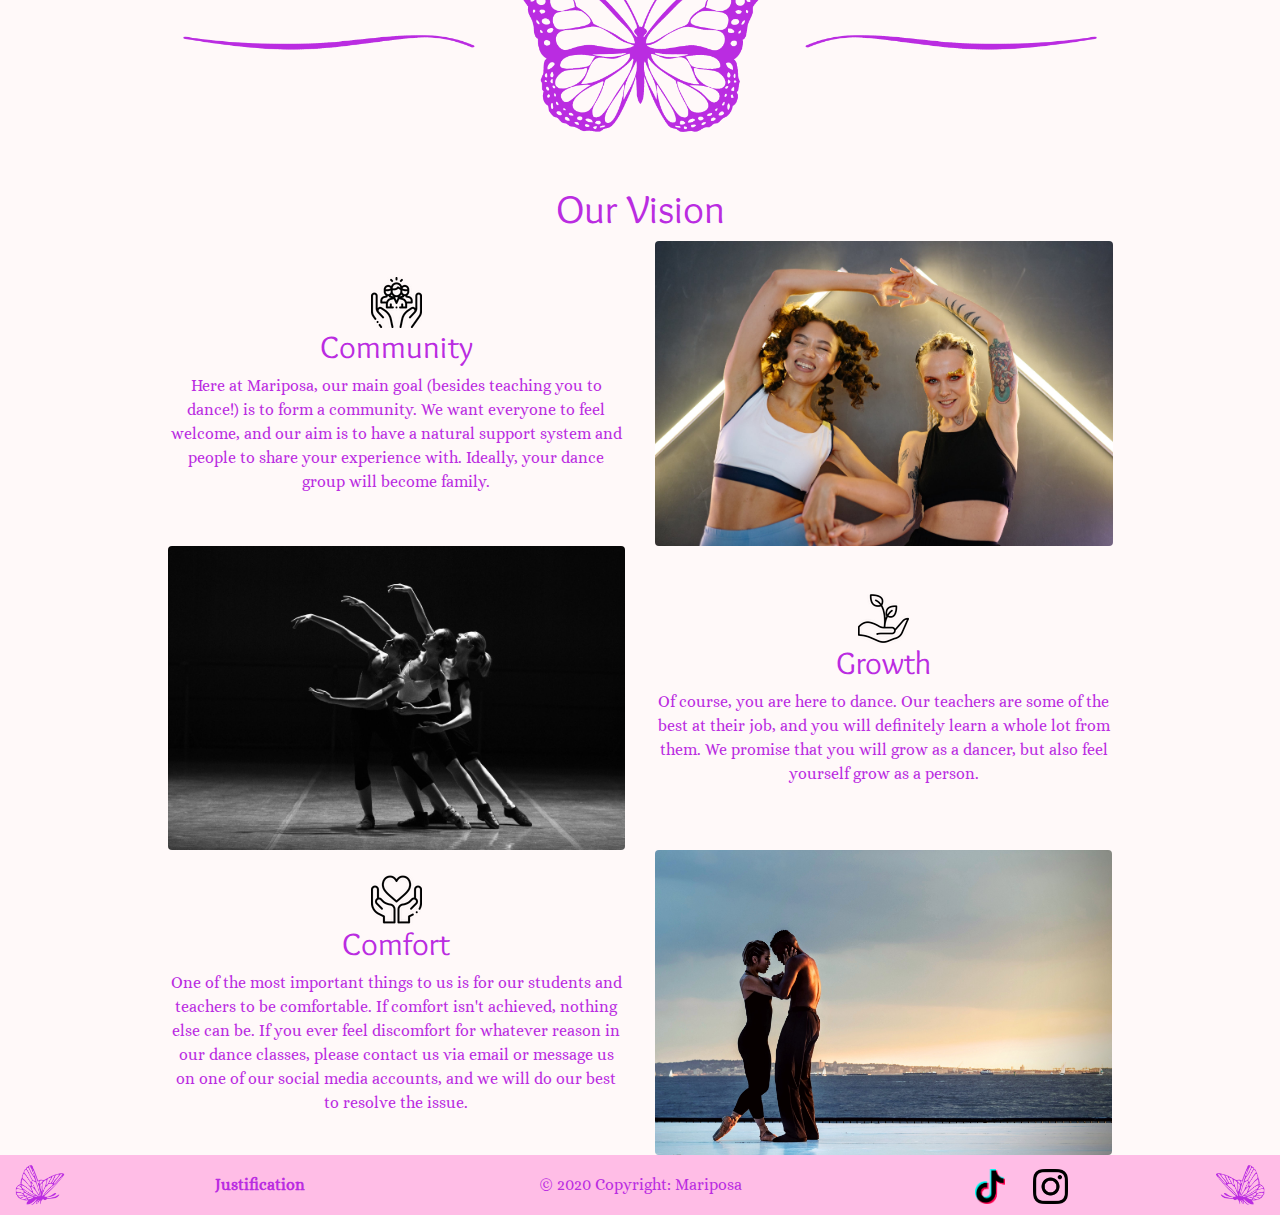
==== commit 01263ad8: "Home page changes" ====
--- a/index.html
+++ b/index.html
@@ -104,7 +104,7 @@
         <div class="container jumbotron brand-intro">
             <div class="row text-center align-middle">
                 <div class="col-12 col-sm-12 col-md-12 col-lg-12 col-xl-12 col-xxl-12 margin-bottom-50">
-                    <h1 class="title-text">Mariposa</h1>
+                    <h1 class="title-text"> Welcome to Mariposa!</h1>
                 </div>
                 <div class="col-sm-0 col-lg-1"></div>
                 <div
@@ -116,7 +116,7 @@
                         important about dance. We offer a variety of courses which you can join by
                         simply registering via email.
                     </p>
-                    <a href="./register.html" class="btn btn-success btn-register rounded margin-bottom-50">Register now!</a>
+                    <a href="./register.html" class="btn btn-success btn-register rounded margin-button">Register now!</a>
                 </div>
                 <div class="col-12 col-sm-12 col-md-12 col-lg-5 col-xl-5 col-xxl-5">
                     <img src="images/logo.png" class="img-fluid rounded mx-auto d-block logo"
@@ -124,6 +124,16 @@
                     <div class="col-sm-0 col-lg-1"></div>
                 </div>
             </div>
+        </div>
+
+        <div class="container-fluid">
+            <div class="row">
+                <div class="col-md-1 col-lg-1"></div>
+                <div class="col-md-10 col-lg-10">
+        <img class="img-fluid butterfly-divider" src="images/butterfly_divider.png" alt="butterflydivider">
+                </div>
+                <div class="col-md-1 col-lg-1"></div>
+    </div>
         </div>
 
         <div class="container">
--- a/css/styles.css
+++ b/css/styles.css
@@ -19,8 +19,8 @@
 }
 
 .image-flip {
-    -webkit-transform: scaleX(-1);
-    transform: scaleX(-1);
+  -webkit-transform: scaleX(-1);
+  transform: scaleX(-1);
 }
 
 .navbar {
@@ -127,6 +127,7 @@
   width: 60%;
 }
 
+
 .register-wrapper-container {
   padding-top: 75px;
   padding-bottom: 35px;
@@ -152,20 +153,20 @@
 }
 
 .carousel-inner img {
-
-  height: 700px ;  
-  object-fit: cover; 
-  object-position: 50% 0; 
-
-}
+  height: 700px;
+  object-fit: cover;
+  object-position: 50% 0;
+}
+
 .carousel-caption {
-  background-color:rgba(255,255,255,0.5);
-  color:black;
-  
-}
+  background-color: rgba(255, 255, 255, 0.5);
+  color: black;
+}
+
 .carousel {
   margin-bottom: 100px;
 }
+
 .btn-register {
   width: 70%;
   height: 50px;
@@ -174,25 +175,52 @@
 
 @media (min-width: 992px) {
   .spiral-big {
-      display: inherit;
+    display: inherit;
   }
   .spiral-small {
-      display: none;
-  }
-}
+    display: none;
+  }
+}
+
 @media (max-width: 992px) {
   .spiral-big {
-      display: none;
+    display: none;
   }
   .spiral-small {
-      display: inherit;
+    display: inherit;
   }
 }
 
 #dropdown-registration {
-  text-align-last:center;
+  text-align-last: center;
 }
 
 .butterfly-divider {
   padding-bottom: 50px;
+}
+
+.success-wrapper {
+  background-color: #FFBDE6!important;
+  max-width: 900px;
+  margin-left: auto;
+  margin-right: auto;
+  margin-top: 75px;
+}
+
+.img-person {
+    border-radius: 40%;
+    border:20px solid #DA6DE7;
+}
+
+.img-classes {
+  border-radius: 40%;
+  border:10px solid #DA6DE7 ;
+}
+
+.brand-intro {
+  background-color: #FFBDE6!important;
+}
+
+.margin-button {
+  margin-top: 20px;
 }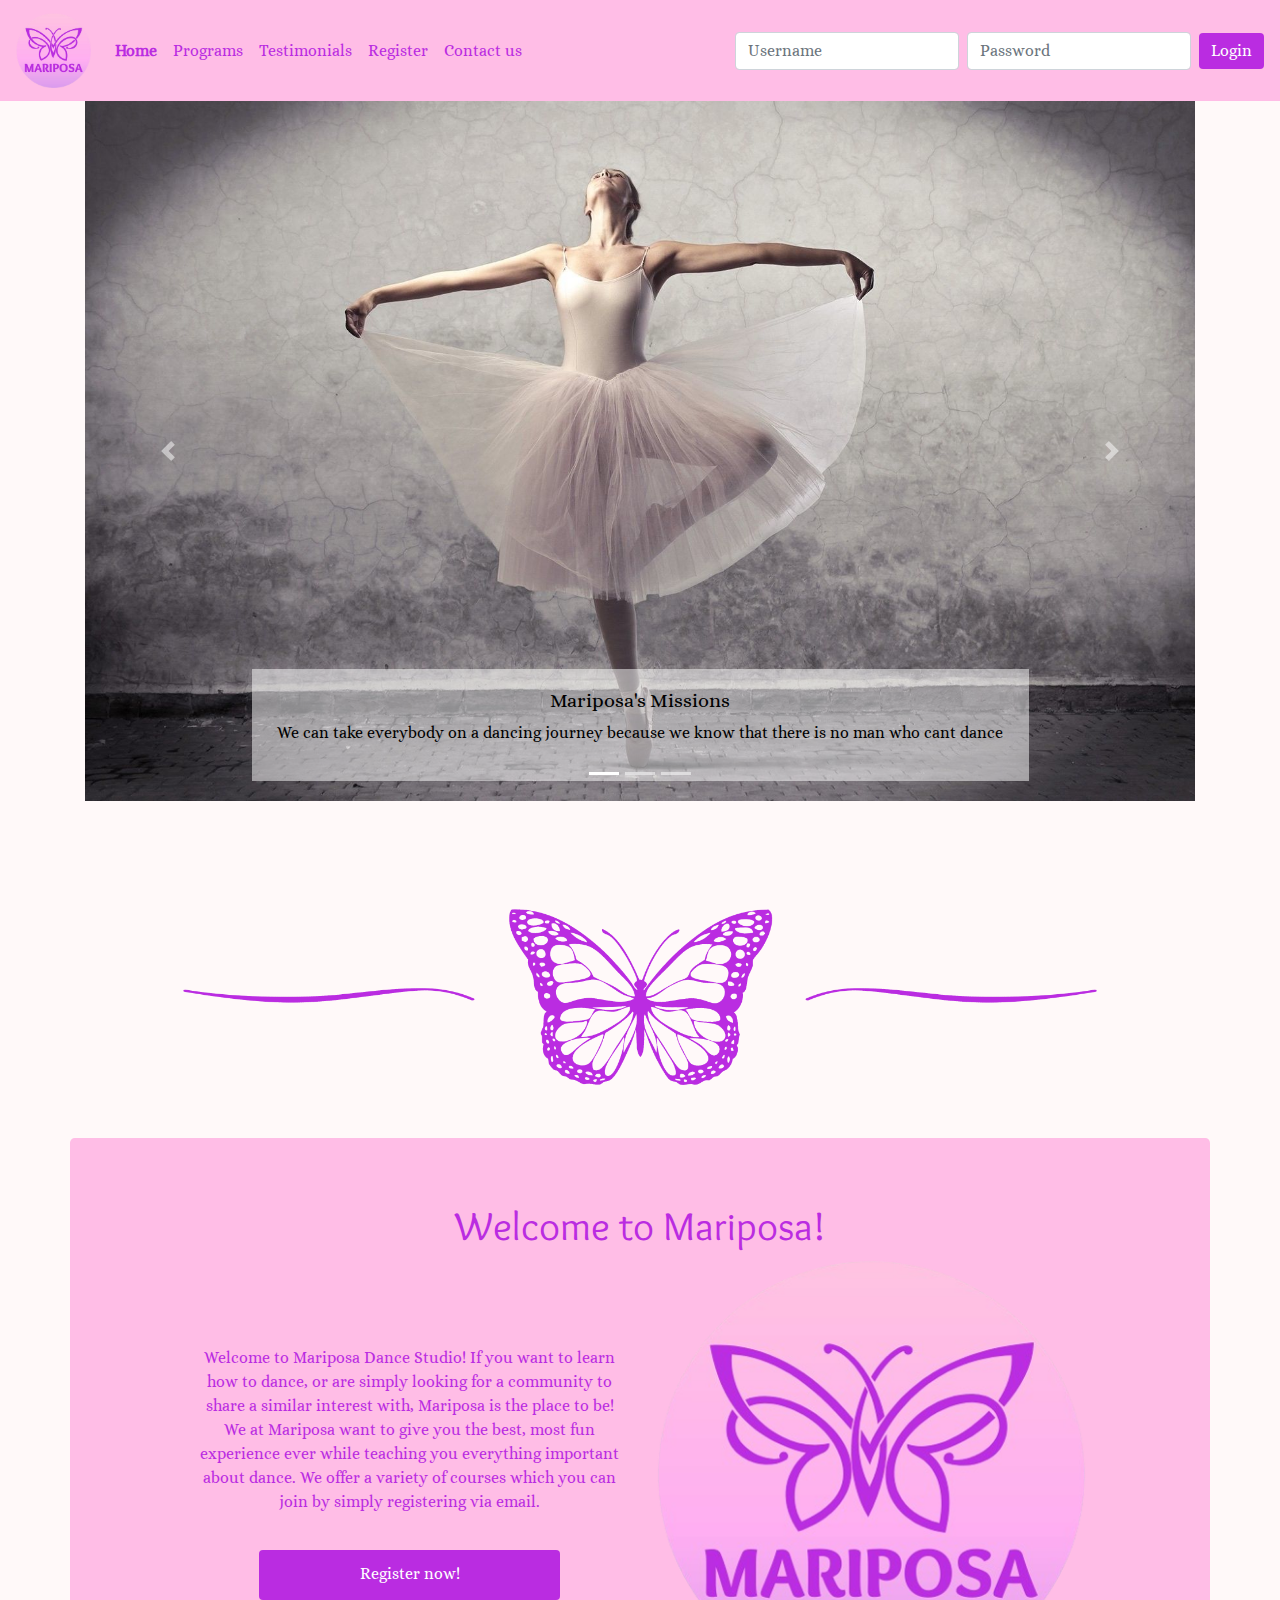
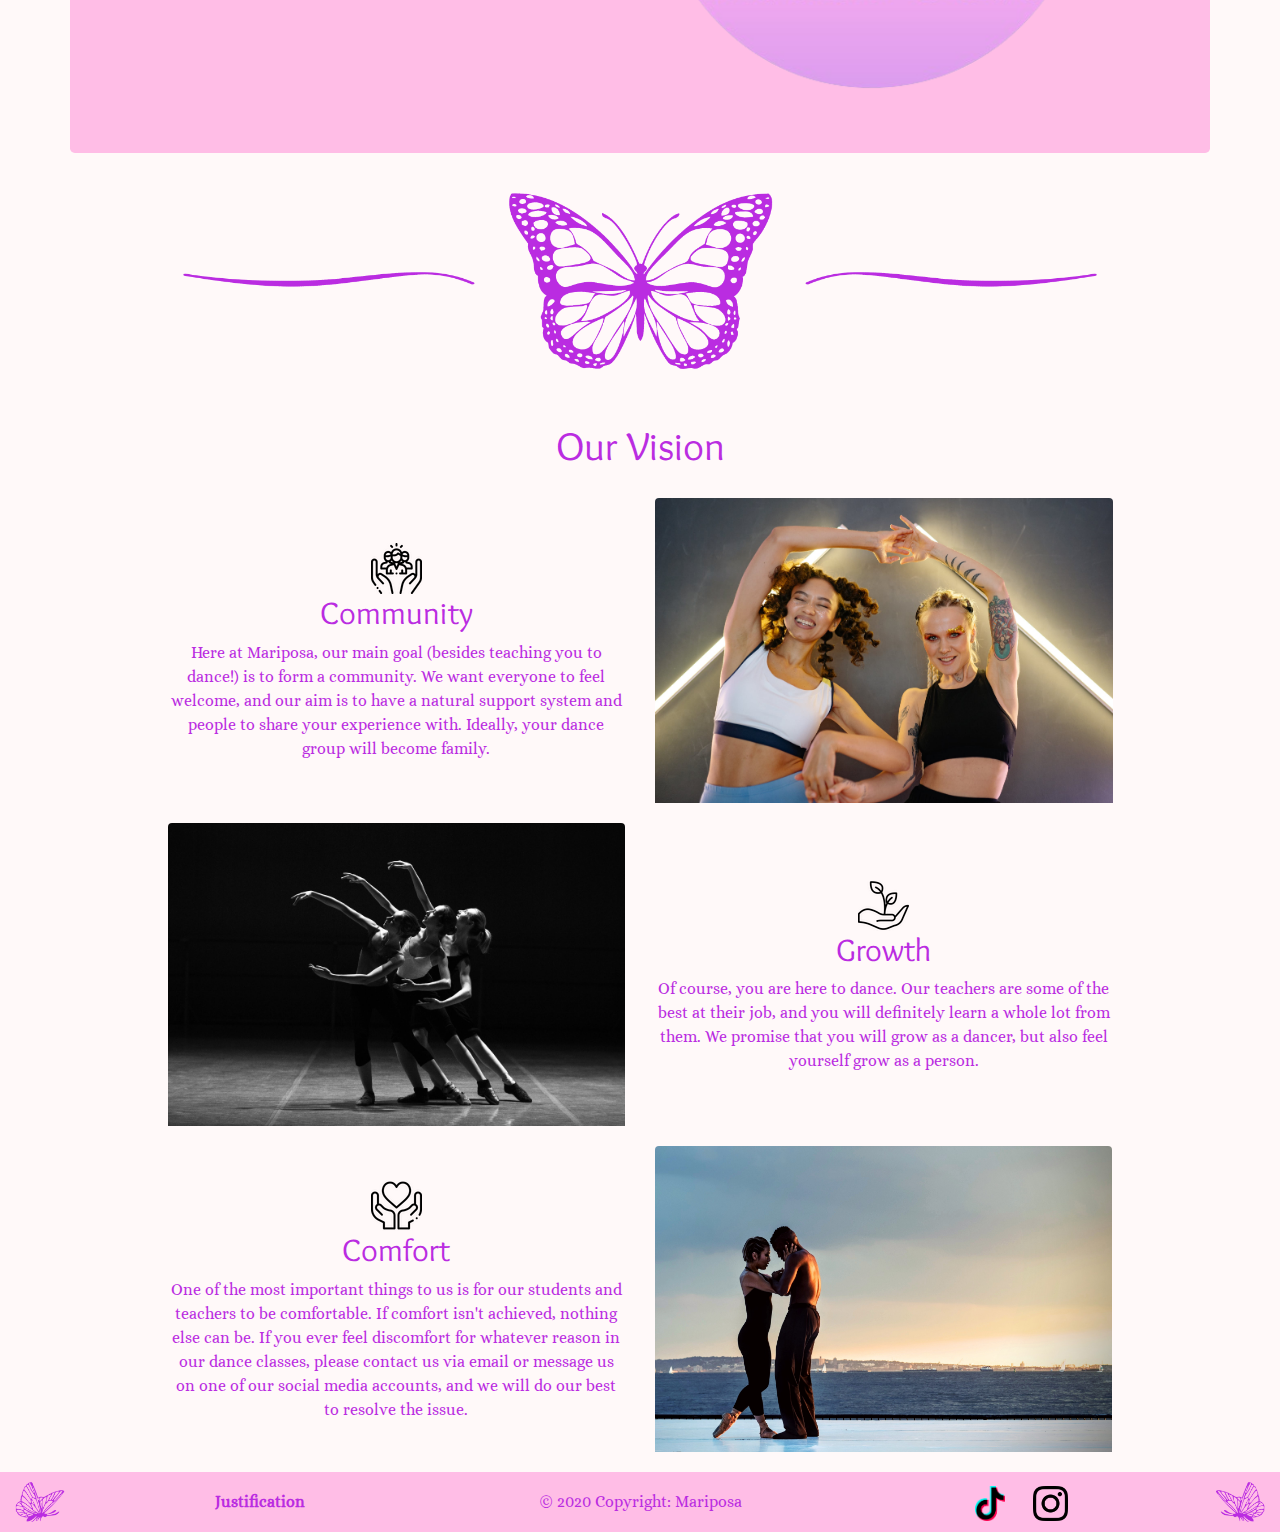
==== commit c2725ef8: "Added padding on homepage" ====
--- a/index.html
+++ b/index.html
@@ -27,7 +27,8 @@
             <div class="collapse navbar-collapse" id="navbarSupportedContent">
                 <ul class="navbar-nav mr-auto">
                     <li class="nav-item active">
-                        <a class="nav-link navbar-text" href="./index.html">Home <span class="sr-only">(current)</span></a>
+                        <a class="nav-link navbar-text" href="./index.html">Home <span
+                                class="sr-only">(current)</span></a>
                     </li>
                     <li class="nav-item">
                         <a class="nav-link navbar-text" href="./programs.html">Programs</a>
@@ -38,9 +39,9 @@
                     <li class="nav-item">
                         <a class="nav-link navbar-text" href="./register.html">Register</a>
                     </li>
-					<li class="nav-item">
-						<a class="nav-link navbar-text" href="contact.html">Contact us</a>
-					</li>
+                    <li class="nav-item">
+                        <a class="nav-link navbar-text" href="contact.html">Contact us</a>
+                    </li>
                 </ul>
                 <form class="form-inline my-2 my-lg-0">
                     <input class="form-control mr-sm-2" type="search" placeholder="Username" aria-label="Search">
@@ -52,143 +53,167 @@
     </header>
 
     <!-- PUT PAGE CONTENT HERE -->
- <section id="content" class="container">
+    <section id="content" class="container">
         <div class="row">
             <div class="col-lg-12 col xl-12">
                 <div id="carouselExampleCaptions" class="carousel slide" data-ride="carousel">
                     <ol class="carousel-indicators">
-                      <li data-target="#carouselExampleCaptions" data-slide-to="0" class="active"></li>
-                      <li data-target="#carouselExampleCaptions" data-slide-to="1"></li>
-                      <li data-target="#carouselExampleCaptions" data-slide-to="2"></li>
+                        <li data-target="#carouselExampleCaptions" data-slide-to="0" class="active"></li>
+                        <li data-target="#carouselExampleCaptions" data-slide-to="1"></li>
+                        <li data-target="#carouselExampleCaptions" data-slide-to="2"></li>
                     </ol>
                     <div class="carousel-inner">
-                      <div class="carousel-item active">
-                        <img src="images/Ballet 3.jpg" class="d-block w-100" alt="Group of people dancing">
-                        <div class="carousel-caption d-md-block">
-                          <h5>Mariposa's Missions</h5>
-                          <p>We can take everybody on a dancing journey because we know that there is no man who cant dance</p>
-                        </div>
-                      </div>
-                      <div class="carousel-item">
-                        <img src="images/Ballet 4.png" class="d-block w-100" alt="2 people dancing">
-                        <div class="carousel-caption d-none d-md-block">
-                          <h5>Mariposa's Missions</h5>
-                          <p>We are builiding the right community which brings positive emotions and uplifts the vibe </p>
-                        </div>
-                      </div>
-                      <div class="carousel-item">
-                        <img src="images/Ballet 2.jpg" class="d-block w-100" alt="Group of people dancing">
-                        <div class="carousel-caption d-none d-md-block">
-                          <h5>Mariposa's Missions</h5>
-                          <p>Which helps everyone to push the limits</p>
-                        </div>
-                      </div>
-                      <div class="carousel-item">
-                        <img src="images/Ballet 5.jpg" class="d-block w-100" alt="Ballet dancer">
-                        <div class="carousel-caption d-none d-md-block">
-                          <h5>Mariposa's Missions</h5>
-                          <p> And achieve amazing learning outcomes </p>
-                      </div>
-                    </div>
-                    <a class="carousel-control-prev" href="#carouselExampleCaptions" role="button" data-slide="prev">
-                      <span class="carousel-control-prev-icon" aria-hidden="true"></span>
-                      <span class="sr-only">Previous</span>
-                    </a>
-                    <a class="carousel-control-next" href="#carouselExampleCaptions" role="button" data-slide="next">
-                      <span class="carousel-control-next-icon" aria-hidden="true"></span>
-                      <span class="sr-only">Next</span>
-                    </a>
-                  </div>
-            </div>
+                        <div class="carousel-item active">
+                            <img src="images/Ballet 3.jpg" class="d-block w-100" alt="Group of people dancing">
+                            <div class="carousel-caption d-md-block">
+                                <h5>Mariposa's Missions</h5>
+                                <p>We can take everybody on a dancing journey because we know that there is no man who
+                                    cant dance</p>
+                            </div>
+                        </div>
+                        <div class="carousel-item">
+                            <img src="images/Ballet 4.png" class="d-block w-100" alt="2 people dancing">
+                            <div class="carousel-caption d-none d-md-block">
+                                <h5>Mariposa's Missions</h5>
+                                <p>We are builiding the right community which brings positive emotions and uplifts the
+                                    vibe </p>
+                            </div>
+                        </div>
+                        <div class="carousel-item">
+                            <img src="images/Ballet 2.jpg" class="d-block w-100" alt="Group of people dancing">
+                            <div class="carousel-caption d-none d-md-block">
+                                <h5>Mariposa's Missions</h5>
+                                <p>Which helps everyone to push the limits</p>
+                            </div>
+                        </div>
+                        <div class="carousel-item">
+                            <img src="images/Ballet 5.jpg" class="d-block w-100" alt="Ballet dancer">
+                            <div class="carousel-caption d-none d-md-block">
+                                <h5>Mariposa's Missions</h5>
+                                <p> And achieve amazing learning outcomes </p>
+                            </div>
+                        </div>
+                        <a class="carousel-control-prev" href="#carouselExampleCaptions" role="button"
+                            data-slide="prev">
+                            <span class="carousel-control-prev-icon" aria-hidden="true"></span>
+                            <span class="sr-only">Previous</span>
+                        </a>
+                        <a class="carousel-control-next" href="#carouselExampleCaptions" role="button"
+                            data-slide="next">
+                            <span class="carousel-control-next-icon" aria-hidden="true"></span>
+                            <span class="sr-only">Next</span>
+                        </a>
+                    </div>
+                </div>
+            </div>
+
+            <div class="container-fluid">
+                <div class="row">
+                    <div class="col-md-1 col-lg-1"></div>
+                    <div class="col-md-10 col-lg-10">
+            <img class="img-fluid butterfly-divider" src="images/butterfly_divider.png" alt="butterflydivider">
+                    </div>
+                    <div class="col-md-1 col-lg-1"></div>
         </div>
-        <div class="container jumbotron brand-intro">
-            <div class="row text-center align-middle">
-                <div class="col-12 col-sm-12 col-md-12 col-lg-12 col-xl-12 col-xxl-12 margin-bottom-50">
-                    <h1 class="title-text"> Welcome to Mariposa!</h1>
-                </div>
-                <div class="col-sm-0 col-lg-1"></div>
-                <div
-                    class="col-12 col-sm-12 col-md-12 col-lg-5 col-xl-5 col-xxl-5 justify-content-around align-self-center">
-                    <p>
-                        Welcome to Mariposa Dance Studio! If you want to learn how to dance, or are simply looking for a
-                        community to share a similar interest with, Mariposa is the place to be!
-                        We at Mariposa want to give you the best, most fun experience ever while teaching you everything
-                        important about dance. We offer a variety of courses which you can join by
-                        simply registering via email.
-                    </p>
-                    <a href="./register.html" class="btn btn-success btn-register rounded margin-button">Register now!</a>
-                </div>
-                <div class="col-12 col-sm-12 col-md-12 col-lg-5 col-xl-5 col-xxl-5">
-                    <img src="images/logo.png" class="img-fluid rounded mx-auto d-block logo"
-                        alt="mariposa logo, purple butterfly over pink circle" />
+            </div>
+
+            <div class="container jumbotron brand-intro">
+                <div class="row text-center align-middle">
+                    <div class="col-12 col-sm-12 col-md-12 col-lg-12 col-xl-12 col-xxl-12 margin-bottom-50">
+                        <h1 class="title-text"> Welcome to Mariposa!</h1>
+                    </div>
                     <div class="col-sm-0 col-lg-1"></div>
-                </div>
-            </div>
-        </div>
-
-        <div class="container-fluid">
-            <div class="row">
-                <div class="col-md-1 col-lg-1"></div>
-                <div class="col-md-10 col-lg-10">
-        <img class="img-fluid butterfly-divider" src="images/butterfly_divider.png" alt="butterflydivider">
-                </div>
-                <div class="col-md-1 col-lg-1"></div>
-    </div>
-        </div>
-
-        <div class="container">
-            <div class="row text-center align-middle">
-                <div class="col-12 col-sm-12 col-md-12 col-lg-12 col-xl-12 col-xxl-12 margin-bottom-50">
-                    <h1 class="title-text">Our Vision</h1>
-                </div>
-                <div class="row align-middle margin-bottom-50 justify-content-center">
-                    <div class="col-lg-5 align-self-center">
-                        <img src="images/social-care.png" class alt="community icon">
-                        <h2>Community</h2>
+                    <div
+                        class="col-12 col-sm-12 col-md-12 col-lg-5 col-xl-5 col-xxl-5 justify-content-around align-self-center">
                         <p>
-                            Here at Mariposa, our main goal (besides teaching you to dance!) is to form a community.
-                            We want everyone to feel welcome, and our aim is to have a natural support system and people
-                            to share your experience with. Ideally, your dance group will become family.
+                            Welcome to Mariposa Dance Studio! If you want to learn how to dance, or are simply looking
+                            for a
+                            community to share a similar interest with, Mariposa is the place to be!
+                            We at Mariposa want to give you the best, most fun experience ever while teaching you
+                            everything
+                            important about dance. We offer a variety of courses which you can join by
+                            simply registering via email.
                         </p>
-                    </div>
-                    <div class="col-lg-5">
-                        <img src="images/community.jpeg" class="img-fluid rounded mx-auto d-block" alt="two girls" />
-                    </div>
-                </div>
-                <div class="row justify-content-center align-middle margin-bottom-50">
-                    <div class="col-lg-5 spiral-big">
-                        <img src="images/growth.jpeg" class="img-fluid rounded mx-auto d-block" alt="growth" />
-                    </div>
-                    <div class="col-lg-5  align-self-center">
-                        <img src="images/growth.png" class alt="community icon">
-                        <h2>Growth</h2>
-                        <p>
-                            Of course, you are here to dance. Our teachers are some of the best at their job, and you
-                            will definitely learn a whole lot from them. We promise that you will grow as a
-                            dancer, but also feel yourself grow as a person.
-                        </p>
-                    </div>
-                    <div class="col-lg-5 spiral-small">
-                        <img src="images/growth.jpeg" class="img-fluid rounded mx-auto d-block" alt="growth" />
-                    </div>
-                </div>
-                <div class="row align-middle justify-content-center margin-bottom-50">
-                    <div class="col-lg-5 align-self-center">
-                        <img src="images/love.png" class alt="community icon">
-                        <h2>Comfort</h2>
-                        <p>
-                            One of the most important things to us is for our students and teachers to be comfortable.
-                            If comfort isn't achieved, nothing else can be. If you ever feel discomfort
-                            for whatever reason in our dance classes, please contact us via email or message us on one
-                            of our social media accounts, and we will do our best to resolve the issue.
-                        </p>
-                    </div>
-                    <div class="col-lg-5">
-                        <img src="images/comfort.jpg" class="img-fluid rounded mx-auto d-block" alt="comfort" />
-                    </div>
-                </div>
-            </div>
-        </div>
+                        <a href="./register.html" class="btn btn-success btn-register rounded margin-button">Register
+                            now!</a>
+                    </div>
+                    <div class="col-12 col-sm-12 col-md-12 col-lg-5 col-xl-5 col-xxl-5">
+                        <img src="images/logo.png" class="img-fluid rounded mx-auto d-block logo"
+                            alt="mariposa logo, purple butterfly over pink circle" />
+                        <div class="col-sm-0 col-lg-1"></div>
+                    </div>
+                </div>
+            </div>
+
+            <div class="container-fluid">
+                <div class="row">
+                    <div class="col-md-1 col-lg-1"></div>
+                    <div class="col-md-10 col-lg-10">
+                        <img class="img-fluid butterfly-divider" src="images/butterfly_divider.png"
+                            alt="butterflydivider">
+                    </div>
+                    <div class="col-md-1 col-lg-1"></div>
+                </div>
+            </div>
+
+            <div class="container">
+                <div class="row text-center align-middle">
+                    <div class="col-12 col-sm-12 col-md-12 col-lg-12 col-xl-12 col-xxl-12 margin-bottom-50">
+                        <h1 class="title-text bottom-padding-header">Our Vision</h1>
+                    </div>
+                    <div class="row align-middle margin-bottom-50 justify-content-center">
+                        <div class="col-lg-5 align-self-center">
+                            <img src="images/social-care.png" class alt="community icon">
+                            <h2>Community</h2>
+                            <p>
+                                Here at Mariposa, our main goal (besides teaching you to dance!) is to form a community.
+                                We want everyone to feel welcome, and our aim is to have a natural support system and
+                                people
+                                to share your experience with. Ideally, your dance group will become family.
+                            </p>
+                        </div>
+                        <div class="col-lg-5">
+                            <img src="images/community.jpeg" class="img-fluid rounded mx-auto d-block bottom-padding"
+                                alt="two girls" />
+                        </div>
+                    </div>
+                    <div class="row justify-content-center align-middle margin-bottom-50">
+                        <div class="col-lg-5 spiral-big">
+                            <img src="images/growth.jpeg" class="img-fluid rounded mx-auto d-block bottom-padding" alt="growth" />
+                        </div>
+                        <div class="col-lg-5  align-self-center">
+                            <img src="images/growth.png" class alt="community icon">
+                            <h2>Growth</h2>
+                            <p>
+                                Of course, you are here to dance. Our teachers are some of the best at their job, and
+                                you
+                                will definitely learn a whole lot from them. We promise that you will grow as a
+                                dancer, but also feel yourself grow as a person.
+                            </p>
+                        </div>
+                        <div class="col-lg-5 spiral-small">
+                            <img src="images/growth.jpeg" class="img-fluid rounded mx-auto d-block" alt="growth" />
+                        </div>
+                    </div>
+                    <div class="row align-middle justify-content-center margin-bottom-50">
+                        <div class="col-lg-5 align-self-center">
+                            <img src="images/love.png" class alt="community icon bottom-padding">
+                            <h2>Comfort</h2>
+                            <p>
+                                One of the most important things to us is for our students and teachers to be
+                                comfortable.
+                                If comfort isn't achieved, nothing else can be. If you ever feel discomfort
+                                for whatever reason in our dance classes, please contact us via email or message us on
+                                one
+                                of our social media accounts, and we will do our best to resolve the issue.
+                            </p>
+                        </div>
+                        <div class="col-lg-5">
+                            <img src="images/comfort.jpg" class="img-fluid rounded mx-auto d-block bottom-padding" alt="comfort" />
+                        </div>
+                    </div>
+                </div>
+            </div>
     </section>
     <!-- END OF PAGE CONTENT -->
 
@@ -199,13 +224,32 @@
                     <img class="float-left footer-butterfly-logo image-flip " src="./images/butterfly2.png">
                     <a class="footer-link float-right" href="./justification.html"><b>Justification</b></a>
                 </div>
-                <div class="footer-copyright text-center col-md-6">
+                <div class="text-center col-md-6">
                     <a class="footer-link" href="./index.html">© 2020 Copyright: Mariposa</a>
                 </div>
                 <div class="col-md-3">
-                    <a href="https://www.tiktok.com/@mariposadancestudio?lang=en"><img class="footer-logo mr-sm-4" src="./images/tiktok_logo.png"></a>
-                    <a href="https://www.instagram.com/mariposadancestudio/"><img class="footer-logo" src="./images/instagram_logo.png"></a>
+                    <a href="https://www.tiktok.com/@mariposadancestudio?lang=en"><img class="footer-logo mr-sm-4"
+                            src="./images/tiktok_logo.png"></a>
+                    <a href="https://www.instagram.com/mariposadancestudio/"><img class="footer-logo"
+                            src="./images/instagram_logo.png"></a>
                     <img class="float-right footer-butterfly-logo " src="./images/butterfly2.png">
+                </div>
+            </div>
+        </div>
+    </footer>
+    <footer class="mobile-footer font-small">
+        <div class="container-fluid text-center text-md-left">
+            <div class="row">
+                <div class="col-md-12">
+                    <div>
+                        <img class="float-left footer-butterfly-logo image-flip " src="./images/butterfly2.png">
+                        <a class="footer-link" href="./justification.html"><b>Justification</b></a>
+                        <a class="footer-link" href="./index.html">© 2020 Mariposa</a>
+                        <a href="https://www.tiktok.com/@mariposadancestudio?lang=en"><img class="footer-logo mr-sm-4"
+                                src="./images/tiktok_logo.png"></a>
+                        <a href="https://www.instagram.com/mariposadancestudio/"><img class="footer-logo"
+                                src="./images/instagram_logo.png"></a>
+                    </div>
                 </div>
             </div>
         </div>
@@ -213,4 +257,5 @@
     <script src="js/jquery-3.6.0.slim.min.js"></script>
     <script src="js/bootstrap.bundle.min.js"></script>
 </body>
-</html>
+
+</html>--- a/css/styles.css
+++ b/css/styles.css
@@ -108,6 +108,10 @@
   padding-bottom: 20px;
 }
 
+.bottom-padding {
+  padding-bottom: 20px;
+}
+
 .btn-success {
   background-color: #BA2CE1!important;
   border: 0;
@@ -223,4 +227,27 @@
 
 .margin-button {
   margin-top: 20px;
+}
+
+.bottom-padding-table {
+  padding-bottom: 30px;
+}
+
+.mobile-footer{
+  display:none;
+  position: absolute;
+  bottom: 0;
+  width: 100%;
+  height: 60px;
+  line-height: 60px;
+  background-color: #FFBDE6 !important;
+}
+
+@media (max-width: 767px) {
+  .footer{
+    display:none;
+  }
+  .mobile-footer{
+    display:inherit;
+  }
 }